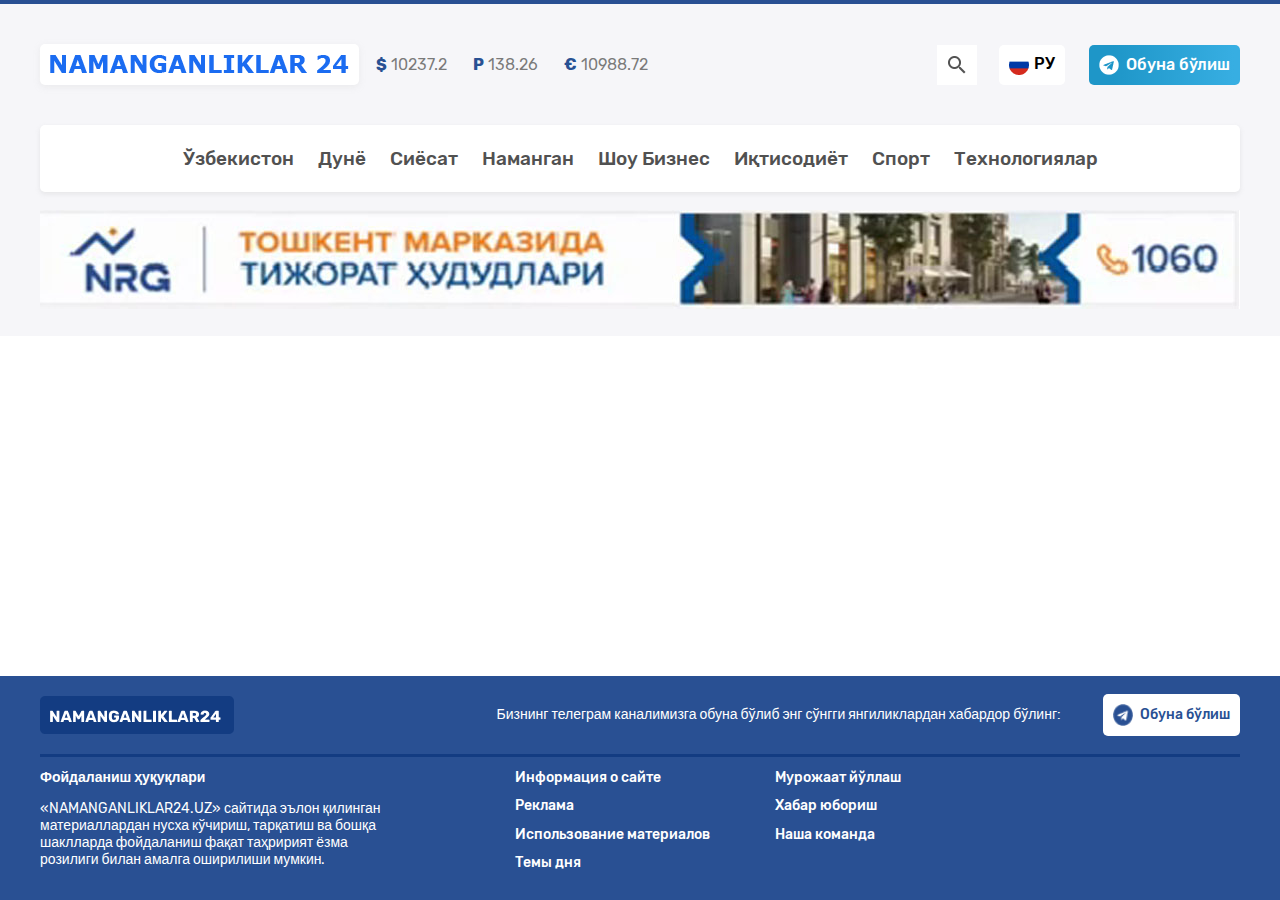
==== index.html @ 657ca2f0 "Make site-footer sticke to bottom" ====
<!DOCTYPE html>
<html class="page" lang="ru">
<head>
	<meta charset='utf-8'>
	<title>Namanganliklar24 yangiliklar sayti</title>
	<meta name='viewport' content='width=device-width, initial-scale=1'>
	<link rel="stylesheet" href="css/normalize.css">
	<link rel='stylesheet' href='css/style.css'>
</head>
<body class="page__body">
	
	<header class="site-header">
		<div class="container">
			<div class="site-header__top">
				<a class="site-header__logo logo" href="index.html">
					<img class="logo__img" src="img/logo.png" alt="Namanganliklar24 logo" width="303" height="33">
				</a>
			
				<ul class="site-header__exchange-rates exchange-rates">
					<li class="exchange-rates__item">
						<b class="exchange-rates__icon">&dollar;</b>
						<span class="exchange-rates__value">10237.2</span>
					</li>
			
					<li class="exchange-rates__item">
						<b class="exchange-rates__icon">P</b>
						<span class="exchange-rates__value">138.26</span>
					</li>
			
					<li class="exchange-rates__item">
						<b class="exchange-rates__icon">&euro;</b>
						<span class="exchange-rates__value">10988.72</span>
					</li>
			
				</ul>
			
				<div class="site-header__actions">
					<button class="site-header__search-button search-button" type="button">
						<span class="search-button_wrapper">
							<img class="search-button__img" src="img/search.png" alt="" width="24" height="24">
						</span>	
					</button>
			
					<button class="site-header__language-toggler language-toggler" type="button">
						<span class="language-toggler__wrapper">
							<img class="language-toggler__img" src="img/ru.png" alt="" width="20" height="20">
							<span class="language-toggler__text">РУ</span>
						</span>
					</button>
			
					<a class="site-header__telegram-sub telegram-sub telegram-sub--dark" href="#" target="__blank">
						<img class="telegram-sub__img" src="img/telegram.png" alt="Telegram logo" width="20" height="20">
						<span class="telegram-sub__text">Обуна бўлиш</span>
					</a> 
				</div><!-- site-header__actions -->

				<button class="site-header__toggler" type="button">Меню</button>
			</div><!-- site-header__top -->

			<!-- SITENAV -->
			
			<nav class="sitenav">
				<ul class="sitenav__list">
					<li class="sitenav__item">
						<a class="sitenav__link" href="#">Ўзбекистон</a>
					</li>
					<li class="sitenav__item">
						<a class="sitenav__link" href="#">Дунё</a>
					</li>
					<li class="sitenav__item">
						<a class="sitenav__link" href="#">Сиёсат</a>
					</li>
					<li class="sitenav__item">
						<a class="sitenav__link" href="#">Наманган</a>
					</li>
					<li class="sitenav__item">
						<a class="sitenav__link" href="#">Шоу Бизнес</a>
					</li>
					<li class="sitenav__item">
						<a class="sitenav__link" href="#">Иқтисодиёт</a>
					</li>
					<li class="sitenav__item">
						<a class="sitenav__link" href="#">Спорт</a>
					</li>
					<li class="sitenav__item">
						<a class="sitenav__link" href="#">Технологиялар</a>
					</li>
				</ul>
			</nav>

			<!-- Top banner -->
			<div class="top-banner">
				<a href="#" target="_blank">
					<img src="img/nrg-banner.jpg" srcset="img/nrg-banner.jpg 1x, img/nrg-banner@2x.jpg 2x" alt="NRG company banner" width="1240" head="99">
				</a>	
			</div>

		</div><!-- container -->
	</header>


	<!-- MAIN-CONTENT -->
	<main class="main-content">
		<div class="container">
			
		</div>
	</main>


	<!-- SITE-FOOTER -->
	<footer class="site-footer">
		<div class="container">
			<div class="site-footer__top">
				<a class="site-footer__logo" href="#">
					<img class="site-footer__logo-img" src="img/logo-white.png" alt="NAmanganliklar24 logo white" width="194" height="38">
				</a>
				<p class="site-footer__sub-text">Бизнинг телеграм каналимизга обуна бўлиб энг сўнгги янгиликлардан хабардор бўлинг:</p>
				<a class="telegram-sub telegram-sub--white site-footer__telegram-sub" href="#" target="__blank">
					<img class="telegram-sub__img" src="img/icon-telegram-blue.png" alt="Telegram logo" width="20" height="22">
					<span class="telegram-sub__text">Обуна бўлиш</span>
				</a> 
			</div>

			<hr class="site-footer__divider">

			<div class="site-footer__bottom">
				<section class="site-footer__about">
					<h2 class="site-footer__heading">Фойдаланиш ҳуқуқлари</h2>
					<p class="site-footer__text">«NAMANGANLIKLAR24.UZ» сайтида эълон қилинган материаллардан нусха кўчириш, тарқатиш ва бошқа шаклларда фойдаланиш фақат таҳририят ёзма розилиги билан амалга оширилиши мумкин.</p>
				</section>

				<ul class="site-footer__nav">
					<li class="site-footer__nav-item">
						<a class="site-footer__nav-link" href="#">Информация о сайте</a>
					</li>
					<li class="site-footer__nav-item">
						<a class="site-footer__nav-link" href="#">Мурожаат йўллаш</a>
					</li>
					<li class="site-footer__nav-item">
						<a class="site-footer__nav-link" href="#">Реклама</a>
					</li>
					<li class="site-footer__nav-item">
						<a class="site-footer__nav-link" href="#">Хабар юбориш</a>
					</li>
					<li class="site-footer__nav-item">
						<a class="site-footer__nav-link" href="#">Использование материалов</a>
					</li>
					<li class="site-footer__nav-item">
						<a class="site-footer__nav-link" href="#">Наша команда</a>
					</li>
					<li class="site-footer__nav-item">
						<a class="site-footer__nav-link" href="#">Темы дня</a>
					</li>
				</ul>
			</div>
		</div>
	</footer>
	
</body>
<script src='js/main.js'></script>
</html>
---- css/style.css ----
/* able of contents */
/* 1. FONT */
/* 2. GENIRAL STYLES */
/* 3. CONTAINER */
/* 4. SITE-HEADER   */
/* 5. LOGO */
/* 6. EXCHANGE-RATES */
/* 7. SEARCH-BUTTON */
/* 8. LANGUAGE-TOGGLER */
/* 9. TELEGRAM-SUB  */
/* 10. SITENAV */
/* 11. TOP-BANNER */
/* SITE-FOOTER */
/* MEDIA QUERIES */
/* KEYFRAMES */
/* FONTS */
@font-face {
  font-family: 'Rubik';
  font-style: normal;
  font-weight: 400;
  font-display: swap;
  src:  url('../webfonts/rubik-v9-latin-regular.woff2') format('woff2'), 
  url('../webfonts/rubik-v9-latin-regular.woff') format('woff'); 
}
@font-face {
  font-family: 'Rubik';
  font-style: normal;
  font-weight: 500;
  font-display: swap;
  src:  url('../webfonts/Rubik-Medium.woff2') format('woff2'), 
  url('../webfonts/Rubik-Medium.woff') format('woff'); 
}
@font-face {
  font-family: 'Rubik';
  font-style: normal;
  font-weight: 700;
  font-display: swap;
  src:  url('../webfonts/rubik-v9-latin-700.woff2') format('woff2'), 
  url('../webfonts/rubik-v9-latin-700.woff') format('woff'); 
}
@font-face {
  font-family: 'Roboto';
  font-style: normal;
  font-weight: 400;
  font-display: swap;
  src:  url("../webfonts/roboto-v20-latin-regular.woff2") format("woff2"),
  url("../webfonts/roboto-v20-latin-regular.woff") format("woff");
}
@font-face {
  font-family: "Roboto";
  font-style: italic;
  font-weight: 400;
  font-display: swap;
  src:  url("../webfonts/roboto-v20-latin-italic.woff2") format("woff2"),
  url("../webfonts/roboto-v20-latin-italic.woff") format("woff");
}
@font-face {
  font-family: "Roboto";
  font-style: normal;
  font-weight: 500;
  font-display: swap;
  src:  url("../webfonts/roboto-v20-latin-500.woff2") format("woff2"),
  url("../webfonts/roboto-v20-latin-500.woff") format("woff");
}
@font-face {
  font-family: "Roboto";
  font-style: italic;
  font-weight: 500;
  font-display: swap;
  src:  url("../webfonts/roboto-v20-latin-500italic.woff2") format("woff2"),
  url("../webfonts/roboto-v20-latin-500italic.woff") format("woff");
}
/* GENIRAL STYLES */
html {
  box-sizing: border-box;
  height: 100%;   
}
*,
*::before,
*::after  {
  box-sizing: inherit;
}
body{
  display: flex;
  flex-direction: column;
  height: 100%;     
  font-family: "Rubik", "Arial", sans-serif;
  font-size: 15px;
  line-height: 18px;
  color: #434343;
}
*:focus {
  outline: 0;
  box-shadow: 0 0 0 4px rgba(41, 80, 147, 0.4);
}
img{
  max-width: 100%;
  height: auto;
}
/* CONTAINER */
.container{
  max-width: 1240px;
  padding: 0 20px;
  margin: 0px auto;
}
/* SITE-HEADER */
.site-header{
  padding-top: 40px;
  padding-bottom: 23px;
  border-top: 4px solid #295093;
  background-color: #f6f6f9;
}
.site-header__top{
  display: flex;
  flex-wrap: wrap;
  align-items: center;
  margin-bottom: 40px;
  font-size: 16px;
  line-height: 19px;
}
.site-header__logo{
  margin-right: 17px;
}
.site-header__exchange-rates{
  margin-left: 17px;
}
.site-header__actions{
  display: flex;
  flex-wrap: wrap;
  margin-left: auto;
}
.site-header__search-button{
  margin-right: 22px;
}
.site-header__language-toggler{
  margin-right: 24px;
}
.site-header__toggler{
  display: none;
}
/* LOGO */
.logo{
  display: flex;
  border-radius: 5px;
  padding: 4px 8px;
  background-color: #fff;
  box-shadow: 0px 2px 6px rgba(202, 202, 202, 0.25);
  transition: transform 0.3s ease;
}
.logo:hover {
  transform: scale(1.025);
}
.logo:focus{
  box-shadow: 0 0 0 4px rgba(41, 80, 147, 0.4);
}
/* EXCHANGE-RATES */
.exchange-rates{
  display: flex;
  flex-wrap: wrap;
  align-items: center;
  padding: 0;
  margin: 0;
  list-style-type: none;
  color: #7a7a7a;
}
.exchange-rates__item:not(:last-child){
  margin-right: 26px;
}
.exchange-rates__icon{
  color: #285193;
}
/* SEARCH-BUTTON */
.search-button{
  padding: 0;
  border: none;
  background-color: #fff; 
  cursor: pointer;
  transition: box-shadow 0.3s ease;
}
.search-button_wrapper{
  padding: 8px;      
  display: flex;
  justify-content: center;
  align-items: center;

}
/* LANGUAGE-TOGGLER */
.language-toggler{
  padding: 10px;
  border: none;
  border-radius: 5px;
  background-color: #fff;
  cursor: pointer;
  transition: box-shadow 0.3s ease;
}
.language-toggler__wrapper{
  display: flex;
  align-items: center;
  font-weight: 500;
}
.language-toggler__img{
  width: 20px;
  height: 20px;
  margin-right: 5px;
  background-origin: 50%;
}
.search-button:hover,
.language-toggler:hover{
  box-shadow: 0 5px 8px rgba(0, 0, 0, 0.1);
}
/* TELEGRAM-SUB */
.telegram-sub{
  display: flex;
  align-items: center;
  padding: 10px;
  border-radius: 5px;
  text-decoration: none;
  transition: box-shadow 0.3s ease;
}
.telegram-sub--dark{
  color: #fff;
  background-color: #1e96c8;
  background-image: linear-gradient(90deg, #1e96c8 15.07%, #37aee2 96%);
}
.telegram-sub:hover{
  box-shadow: 0 5px 8px rgba(0, 0, 0, 0.1);
}
.telegram-sub--dark:hover{
  background-color: #1e96c8;
  background-image: linear-gradient(90deg, #37aee2 15.07%, #1e96c8 96%);
}
.telegram-sub--white{
  background-color: #fff;
  color: #295093;
}
.telegram-sub__img{
  margin-right: 7px;
}
.telegram-sub__text{
  font-weight: 500;
}
/* SITENAV */
.sitenav{
  margin-bottom: 18px;
  background-color: #fff;
  border-radius: 5px;
  font-size: 19px;
  line-height: 23px;
  font-weight: 500;
  box-shadow: 0 2px 5px rgba(159, 159, 159, 0.19);
}
.sitenav__list{
  display: flex;
  flex-wrap: wrap;
  justify-content: center;
  align-items: center;
  padding: 17px 12px;
  margin: 0;
  list-style-type: none;
}
.sitenav__item{
  margin: 5px 12px;
}
.sitenav__link{
  display: block;
  color: #515151;
  text-decoration: none;
  transition: color 0.3s ease;
}
.sitenav__link:hover{
  color: #295091;
}
/* TOP-BANNER */
.top-banner{
  display: flex;
}
/* MAIN-CONTENT */
.main-content{
  flex-grow: 1;
  padding-top: 22px;
  padding-bottom: 38px;
}
/* SITE-FOOTER */
.site-footer{
  padding: 18px 0;
  font-size: 14px;
  line-height: 17px;
  background-color: #295093;
  color: #fff;
}
.site-footer *:focus{
  box-shadow: 0 0 0 4px rgba(255, 255, 255, 0.4);
}
.site-footer__top{
  display: flex;
  align-items: center;
}
.site-footer__logo {
  flex-shrink: 0;
  display: flex;
  margin-right: auto;
  border-right: 5px;
}
.site-footer__sub-text{
  margin: 0;
  margin-right: 17px;
  padding-left: 25px;
  padding-right: 25px;
}
.site-footer__telegram-sub{
  flex-shrink: 0;
}
.site-footer__divider{
  height: 3px;
  border: none;
  margin-top: 18px;
  margin-bottom: 12px;
  background-color: #133c82;
}
.site-footer__bottom{
  display: flex;
  flex-wrap: wrap;
}
.site-footer__about{
  max-width: 365px;
  margin-right: 110px;
}
.site-footer__heading{
  margin-top: 0;
  font-size: 14px;
  line-height: 17px;
}
.site-footer__nav{
  display: flex;
  flex-wrap: wrap;
  max-width: 520px;
  padding: 0;
  margin: 0;
  list-style-type: none;
}
.site-footer__nav-item{
  width: 50%;
  margin-bottom: 10px;
  padding-right: 15px;
}
.site-footer__nav-link{
  display: inline-block;
  font-weight: 500;
  color: #fff;
  text-decoration: none;
}
.site-footer__nav-link:hover{
  text-decoration: underline;
}
/* MEDIA QUERIES */
@media (max-width: 1060px){
  .site-footer__about,
  .site-footer__nav{
    max-width: 100%;
    width: 50%;
    margin-right: 0;
    padding-right: 30px;
  }
}
@media (max-width: 1000px){
  .site-header{
    padding-top: 20px;
  }
  .site-header__top{
    align-items: stretch;
  }
  .site-header__logo{
    margin-right: 0;
  }
  .exchange-rates{
    order: -1;
    width: 100%;
    justify-content: center;
    margin-bottom: 15px;
  }
}
@media (max-width: 850px){
  .site-header__top{
    margin-bottom: 20px;
  }
  .exchange-rates{
    font-size: 14px;
    line-height: 17px;
  }
  .sitenav{
    font-size: 16px;
    line-height: 20px;
  }
  .sitenav__item{
    margin-top: 3px;
    margin-bottom: 3px;
  }
  .site-footer__about,
  .site-footer__nav{
    width: 100%;
  }
  .site-footer__about{
    order: 1;
  }
  .site-footer__nav{
    margin-bottom: 20px;
  }
}
@media (max-width: 750px){
  .page__body{
    margin-top: 82px;
  }
  .site-header{
    position: fixed;
    top: 0;
    left: 0;
    z-index: 10;
    width: 100%; 
    padding: 20px 0;
  }
  .site-header__top{
    margin-bottom: 0;
  }
  .site-header__toggler{
    position: relative;
    z-index: 20;
    display: block;
    padding: 10px;
    border: 0;
    border-radius: 5px;
    font-weight: 500;
    background-color: #fff;
    cursor: pointer;
    box-shadow: 0px 2px 6px rgba(202, 202, 202, 0.25);
    transition: box-shadow 0.3s ease; 
  }
  .site-header__toggler{
    box-shadow: 0 0 0 4px rgba(41, 80, 147, 0.4);
  }
  .exchange-rates,
  .search-button,
  .language-toggler,
  .site-header__telegram-sub{
    display: none;
  }
  .sitenav{
    position: fixed;
    top: 0;
    right: 0;
    bottom: 0;
    z-index: 15;
    width: 65%;
    margin-bottom: 0;
    transform: translateX(0);
    border-radius: 0;
    box-shadow: -10px 0 15px rgba(0, 0, 0, 0.1);
    transition: transform 0.3s ease;
    transform: translateX(120%);
    animation: sitenav-slide-out 0.3s linear 1 forwards;
    display: none;
  }
  .sitenav--open{
    display: block;
    animation: sitenav-slide-in 0.3s linear 1 forwards;
  }
  .sitenav__list{
    flex-direction: column;
    align-items: flex-end;
    padding: 20px;
    padding-top: 82px;
  }
  .sitenav__item{
    width: 100%;
    margin: 0 5px;
  }
  .sitenav__item:not(:last-child){
    border-bottom: 1px solid #515151;
  }
  .sitenav__link{
    padding: 10px 20px;
    text-align: right;
    transition: color 0.3s ease,
      background-color 0.3s ease;
  }
  .sitenav__link:active{
    background-color: #295091;
    color: #fff;
  }
  .top-banner{
    display: none;
  }
  .site-footer__top{
    flex-wrap: wrap;
    align-items: stretch;
  }
  .site-footer__sub-text{
    order: 1;
    width: 100%;
    padding: 0;
    margin-top: 10px;
    margin-right: 0;
    text-align: right;
  }
}
@media (max-width: 500px){
  .logo__img{
    width: 220px;
  }
  .sitenav{
    width: 80%;
  }
  .site-footer__top{
    flex-direction: column;
    align-items: center;
  }
  .site-footer__logo{
    align-self: flex-start;
    margin-right: 0;
  }
  .site-footer__sub-text{
    order: 0;
    margin-bottom: 15px;
  }
  .site-footer__telegram-sub{
    align-self: flex-end;
  }
  .site-footer__nav-item{
    width: 100%;
    
  }
}
/* KEYFRAMES */
@keyframes sitenav-slide-out{
  from{
    transform: translateX(0);
  }
  to{
    transform: translateX(120%);
  }
}
@keyframes sitenav-slide-in{
  from{
    transform: translateX(120%);
  }
  to{
    transform: translateX(0);
  }
}
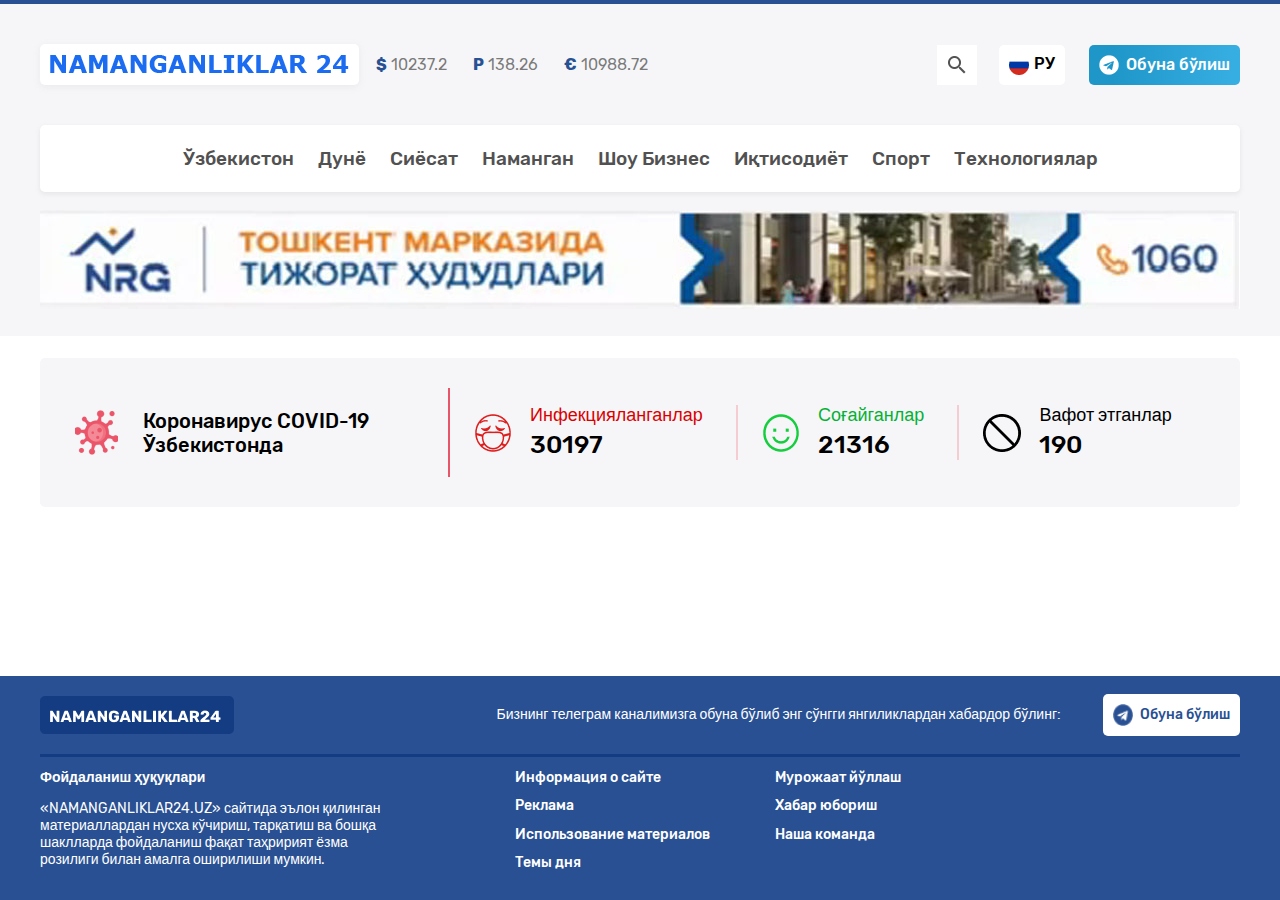
==== commit 75934456: "Create .covid-info block" ====
--- a/index.html
+++ b/index.html
@@ -15,48 +15,48 @@
 				<a class="site-header__logo logo" href="index.html">
 					<img class="logo__img" src="img/logo.png" alt="Namanganliklar24 logo" width="303" height="33">
 				</a>
-			
+				
 				<ul class="site-header__exchange-rates exchange-rates">
 					<li class="exchange-rates__item">
 						<b class="exchange-rates__icon">&dollar;</b>
 						<span class="exchange-rates__value">10237.2</span>
 					</li>
-			
+					
 					<li class="exchange-rates__item">
 						<b class="exchange-rates__icon">P</b>
 						<span class="exchange-rates__value">138.26</span>
 					</li>
-			
+					
 					<li class="exchange-rates__item">
 						<b class="exchange-rates__icon">&euro;</b>
 						<span class="exchange-rates__value">10988.72</span>
 					</li>
-			
+					
 				</ul>
-			
+				
 				<div class="site-header__actions">
 					<button class="site-header__search-button search-button" type="button">
 						<span class="search-button_wrapper">
 							<img class="search-button__img" src="img/search.png" alt="" width="24" height="24">
 						</span>	
 					</button>
-			
+					
 					<button class="site-header__language-toggler language-toggler" type="button">
 						<span class="language-toggler__wrapper">
 							<img class="language-toggler__img" src="img/ru.png" alt="" width="20" height="20">
 							<span class="language-toggler__text">РУ</span>
 						</span>
 					</button>
-			
+					
 					<a class="site-header__telegram-sub telegram-sub telegram-sub--dark" href="#" target="__blank">
 						<img class="telegram-sub__img" src="img/telegram.png" alt="Telegram logo" width="20" height="20">
 						<span class="telegram-sub__text">Обуна бўлиш</span>
 					</a> 
 				</div><!-- site-header__actions -->
-
+				
 				<button class="site-header__toggler" type="button">Меню</button>
 			</div><!-- site-header__top -->
-
+			
 			<!-- SITENAV -->
 			
 			<nav class="sitenav">
@@ -87,26 +87,51 @@
 					</li>
 				</ul>
 			</nav>
-
+			
 			<!-- Top banner -->
 			<div class="top-banner">
 				<a href="#" target="_blank">
 					<img src="img/nrg-banner.jpg" srcset="img/nrg-banner.jpg 1x, img/nrg-banner@2x.jpg 2x" alt="NRG company banner" width="1240" head="99">
 				</a>	
 			</div>
-
+			
 		</div><!-- container -->
 	</header>
-
-
+	
+	
 	<!-- MAIN-CONTENT -->
 	<main class="main-content">
 		<div class="container">
 			
+			<!-- COVID-INFO -->
+			<section class="covid-info">
+				<h2 class="covid-info__heading">Коронавирус COVID-19 Ўзбекистонда</h2>
+				<ul class="covid-info__stats-list">
+					<li class="covid-info__stat covid-info__stat--infected">
+						<div>
+							<h3 class="covid-info__stat-title covid-info__stat-title--red">Инфекцияланганлар</h3>
+							<b class="covid-info__stat-value">30197</b>
+						</div>
+					</li>
+					<li class="covid-info__stat covid-info__stat--recovered">
+						<div>
+							<h3 class="covid-info__stat-title covid-info__stat-title--green">Соғайганлар</h3>
+							<b class="covid-info__stat-value">21316</b>
+						</div>
+					</li>
+					<li class="covid-info__stat covid-info__stat--dead">
+						<div>
+							<h3 class="covid-info__stat-title covid-info__stat-title">Вафот этганлар</h3>
+							<b class="covid-info__stat-value">190</b>
+						</div>
+					</li>
+				</ul>
+			</section>
+			
 		</div>
 	</main>
-
-
+	
+	
 	<!-- SITE-FOOTER -->
 	<footer class="site-footer">
 		<div class="container">
@@ -120,15 +145,15 @@
 					<span class="telegram-sub__text">Обуна бўлиш</span>
 				</a> 
 			</div>
-
+			
 			<hr class="site-footer__divider">
-
+			
 			<div class="site-footer__bottom">
 				<section class="site-footer__about">
 					<h2 class="site-footer__heading">Фойдаланиш ҳуқуқлари</h2>
 					<p class="site-footer__text">«NAMANGANLIKLAR24.UZ» сайтида эълон қилинган материаллардан нусха кўчириш, тарқатиш ва бошқа шаклларда фойдаланиш фақат таҳририят ёзма розилиги билан амалга оширилиши мумкин.</p>
 				</section>
-
+				
 				<ul class="site-footer__nav">
 					<li class="site-footer__nav-item">
 						<a class="site-footer__nav-link" href="#">Информация о сайте</a>
--- a/css/style.css
+++ b/css/style.css
@@ -280,6 +280,88 @@
   padding-top: 22px;
   padding-bottom: 38px;
 }
+/* COVID-INFO */
+.covid-info{
+  display: flex;
+  align-items: center;
+  padding: 30px 35px;
+  border-radius: 5px;
+  color: #000;
+  background-color: #f6f6f9;
+}
+.covid-info:before{
+  content: "";
+  width: 43px;
+  height: 45px;
+  margin-right: 25px;
+  background: url(../img/icon-covid.png) no-repeat center center / contain;
+}
+.covid-info__heading{
+  max-width: 235px;
+  margin-top: 0;
+  margin-bottom: 0;
+  margin-right: 70px;
+  font-weight: 500;
+  font-size: 20px;
+  line-height: 24px;
+}
+.covid-info__stats-list{
+  flex-grow: 1;
+  display: flex;
+  flex-wrap: wrap;
+  align-items: center;
+  padding: 0;
+  margin: 0;
+  list-style-type: none;
+}
+.covid-info__stat{
+  flex-grow: 1;
+  display: flex;
+  flex-wrap: wrap;
+  align-items: center;
+  padding-left: 24px;
+  padding-right: 24px;
+  border-left: 2px solid #f4ccd1;
+}
+.covid-info__stat--infected{
+  padding-top: 17px;
+  padding-bottom: 17px;
+  border-left-color: #E85569;
+}
+.covid-info__stat::before{
+  content: "";
+  width: 38px;
+  height: 40px;
+  margin-right: 18px;
+  background: no-repeat center center / contain;
+}
+.covid-info__stat--infected::before{
+  background-image: url(../img/icon-emoji-mask.png);
+}
+.covid-info__stat--recovered::before{
+  background-image: url(../img/icon-smile.png);
+}
+.covid-info__stat--dead::before{
+  background-image: url(../img/icon-no.png);
+}
+.covid-info__stat-title{
+  margin: 0;
+  margin-bottom: 5px;
+  font-size: 18px;
+  line-height: 20px;
+  font-weight: 400;
+}
+.covid-info__stat-value{
+  font-size: 25px;
+  line-height: 30px;
+  font-weight: 500;
+}
+.covid-info__stat-title--red{
+  color: #db0000;
+}
+.covid-info__stat-title--green{
+  color: #05b135;
+}
 /* SITE-FOOTER */
 .site-footer{
   padding: 18px 0;
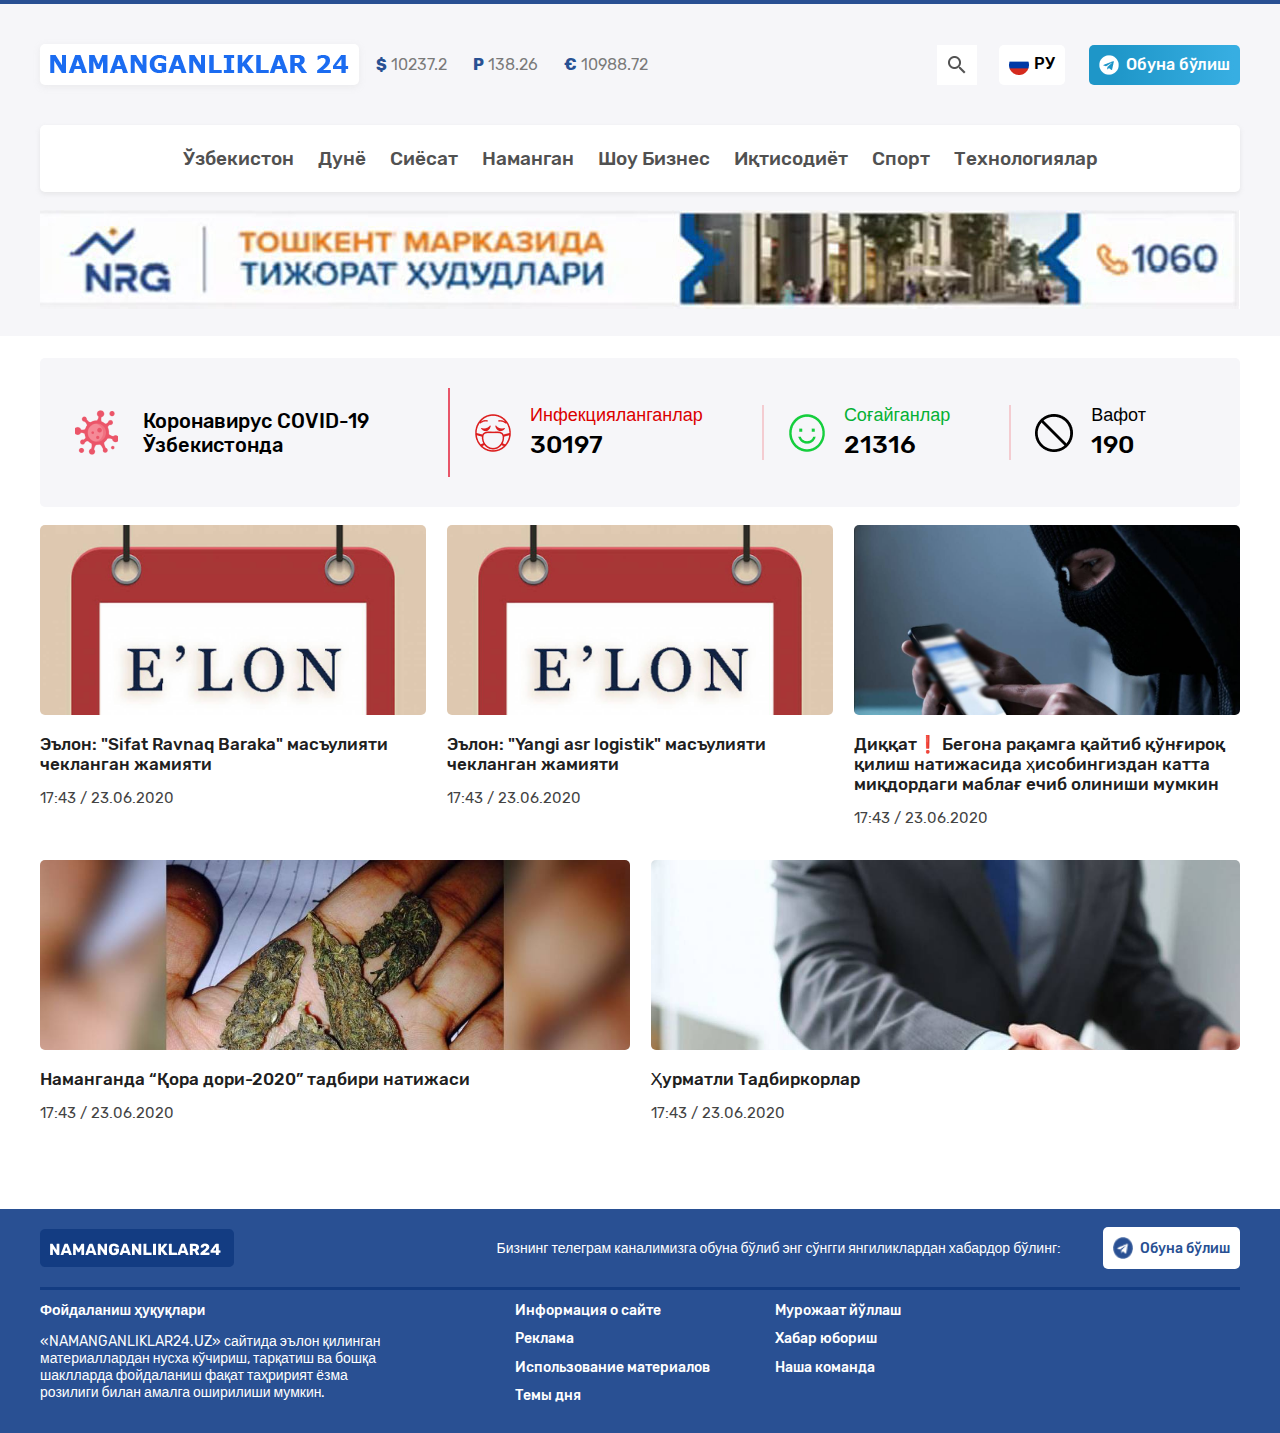
==== commit 0b7b93a3: "Create news-grid section" ====
--- a/index.html
+++ b/index.html
@@ -121,9 +121,51 @@
 					</li>
 					<li class="covid-info__stat covid-info__stat--dead">
 						<div>
-							<h3 class="covid-info__stat-title covid-info__stat-title">Вафот этганлар</h3>
+							<h3 class="covid-info__stat-title covid-info__stat-title">Вафот</h3>
 							<b class="covid-info__stat-value">190</b>
 						</div>
+					</li>
+				</ul>
+			</section>
+
+			<!-- NEWS GRID -->
+			<section class="news-grid">
+				<h2 class="visually-hidden">Muxim xabarlar</h2>
+				<ul class="news-grid__list">
+					<li class="news-grid__item">
+						<img class="news-grid__img" width="386" height="190" src="img/grid/elon-img.jpg" srcset="img/grid/elon-img.jpg 1x, img/grid/elon-img@2x.jpg 2x," alt="elon">
+						<h3 class="news-grid__heading">
+							<a class="news-grid__link" href="#">Эълон: "Sifat Ravnaq Baraka" масъулияти чекланган жамияти</a>
+						</h3>
+						<p class="news-grid__date">17:43 / 23.06.2020 </p>
+					</li>
+					<li class="news-grid__item">
+						<img class="news-grid__img" width="386" height="190" src="img/grid/elon-img2.jpg" srcset="img/grid/elon-img2.jpg 1x, img/grid/elon-img2@2x.jpg 2x," alt="elon">
+						<h3 class="news-grid__heading">
+							<a class="news-grid__link" href="#">Эълон: "Yangi asr logistik" масъулияти чекланган жамияти</a>
+						</h3>
+						<p class="news-grid__date">17:43 / 23.06.2020 </p>
+					</li>
+					<li class="news-grid__item">
+						<img class="news-grid__img" width="386" height="190" src="img/grid/telifon-xafsizligi.jpg" srcset="img/grid/telifon-xafsizligi.jpg 1x, img/grid/telifon-xafsizligi@2x.jpg 2x," alt="elon">
+						<h3 class="news-grid__heading">
+							<a class="news-grid__link" href="#">Диққат❗️ Бегона рақамга қайтиб қўнғироқ қилиш натижасида ҳисобингиздан катта миқдордаги маблағ ечиб олиниши мумкин</a>
+						</h3>
+						<p class="news-grid__date">17:43 / 23.06.2020 </p>
+					</li>
+					<li class="news-grid__item">
+						<img class="news-grid__img" width="386" height="190" src="img/grid/namangan-qora-dori.jpg" srcset="img/grid/namangan-qora-dori.jpg 1x, img/grid/namangan-qora-dori@2x.jpg 2x," alt="elon">
+						<h3 class="news-grid__heading">
+							<a class="news-grid__link" href="#">Наманганда “Қора дори-2020” тадбири натижаси</a>
+						</h3>
+						<p class="news-grid__date">17:43 / 23.06.2020 </p>
+					</li>
+					<li class="news-grid__item">
+						<img class="news-grid__img" width="386" height="190" src="img/grid/tadbirkor-uz.jpg" srcset="img/grid/tadbirkor-uz.jpg 1x, img/grid/tadbirkor-uz@2x.jpg 2x," alt="elon">
+						<h3 class="news-grid__heading">
+							<a class="news-grid__link" href="#">Ҳурматли Тадбиркорлар</a>
+						</h3>
+						<p class="news-grid__date">17:43 / 23.06.2020 </p>
 					</li>
 				</ul>
 			</section>
--- a/css/style.css
+++ b/css/style.css
@@ -97,6 +97,16 @@
   max-width: 100%;
   height: auto;
 }
+.visually-hidden{
+  position: absolute;
+  width: 1px;
+  height: 1px;
+  margin: -1px;
+  bottom: 0;
+  padding: 0;
+  clip: rect( 0 0 0 0);
+  overflow: hidden;
+}
 /* CONTAINER */
 .container{
   max-width: 1240px;
@@ -285,6 +295,7 @@
   display: flex;
   align-items: center;
   padding: 30px 35px;
+  margin-bottom: 18px;
   border-radius: 5px;
   color: #000;
   background-color: #f6f6f9;
@@ -297,7 +308,7 @@
   background: url(../img/icon-covid.png) no-repeat center center / contain;
 }
 .covid-info__heading{
-  max-width: 235px;
+  width: 235px;
   margin-top: 0;
   margin-bottom: 0;
   margin-right: 70px;
@@ -361,6 +372,56 @@
 }
 .covid-info__stat-title--green{
   color: #05b135;
+}
+/* NEWS-GRID */
+.news-grid {
+  margin-bottom: 16px;
+}
+.news-grid__list{
+  display: flex;
+  flex-wrap: wrap;
+  padding: 0;
+  margin: 0;
+  margin-left: -21px;
+  list-style-type: none;
+}
+.news-grid__item {
+  position: relative;
+  flex-grow: 1;
+  width: 386px;
+  margin-bottom: 18px;
+  margin-left: 21px;
+}
+.news-grid__item:hover .news-grid__link {
+  color: #295091;
+}
+.news-grid__img {
+  width: 100%;
+  height: 190px;
+  margin-bottom: 15px;
+  border-radius: 5px;
+  object-fit: cover;
+  object-position: center top;
+}
+.news-grid__heading {
+  margin-top: 0;
+  margin-bottom: 11px;
+  font-size: 17px;
+  line-height: 20px;
+  font-weight: 500;
+}
+.news-grid__link {
+  color: #202020;
+  text-decoration: none;
+  transition: color 0.3s ease;
+}
+.news-grid__link::before {
+  position: absolute;
+  top: 0;
+  right: 0;
+  bottom: 0;
+  left: 0;
+  content: "";
 }
 /* SITE-FOOTER */
 .site-footer{
@@ -435,7 +496,35 @@
   text-decoration: underline;
 }
 /* MEDIA QUERIES */
+@media (max-width: 1160px){
+  .covid-info__heading{
+    margin-right: 40px;
+  }
+  .covid-info__stat{
+    padding-left: 15px;
+    padding-right: 15px;
+  }
+  .covid-info__stat--infected{
+    padding-top: 0;
+    padding-bottom:0 ;
+  }
+}
 @media (max-width: 1060px){
+  .covid-info{
+    flex-wrap: wrap;
+    justify-content: center;
+  }
+  .covid-info__heading{
+    width: auto;
+    margin-right: 0;
+  }
+  .covid-info__stats-list{
+    width: 100%;
+    margin-top: 20px;
+  }
+  .covid-info__stat--infected{
+    border: none;
+  }
   .site-footer__about,
   .site-footer__nav{
     max-width: 100%;
@@ -571,6 +660,21 @@
   .top-banner{
     display: none;
   }
+  .covid-info {
+    padding: 20px;
+  }
+  .covid-info__stats-list{
+    flex-direction: column;
+    align-items: stretch;
+  }
+  .covid-info__stat{
+    padding: 15px;
+    border-left: none;
+  }
+  .covid-info__stat:not(:last-child){
+    border-bottom: 2px solid #f4ccd1;
+  }
+
   .site-footer__top{
     flex-wrap: wrap;
     align-items: stretch;
@@ -584,6 +688,16 @@
     text-align: right;
   }
 }
+@media (max-width: 550px){
+  .covid-info:before{
+    margin-right: 0;
+  }
+  .covid-info__heading{
+    width: 100%;
+    margin-top: 15px;
+    text-align: center;
+  }
+}
 @media (max-width: 500px){
   .logo__img{
     width: 220px;
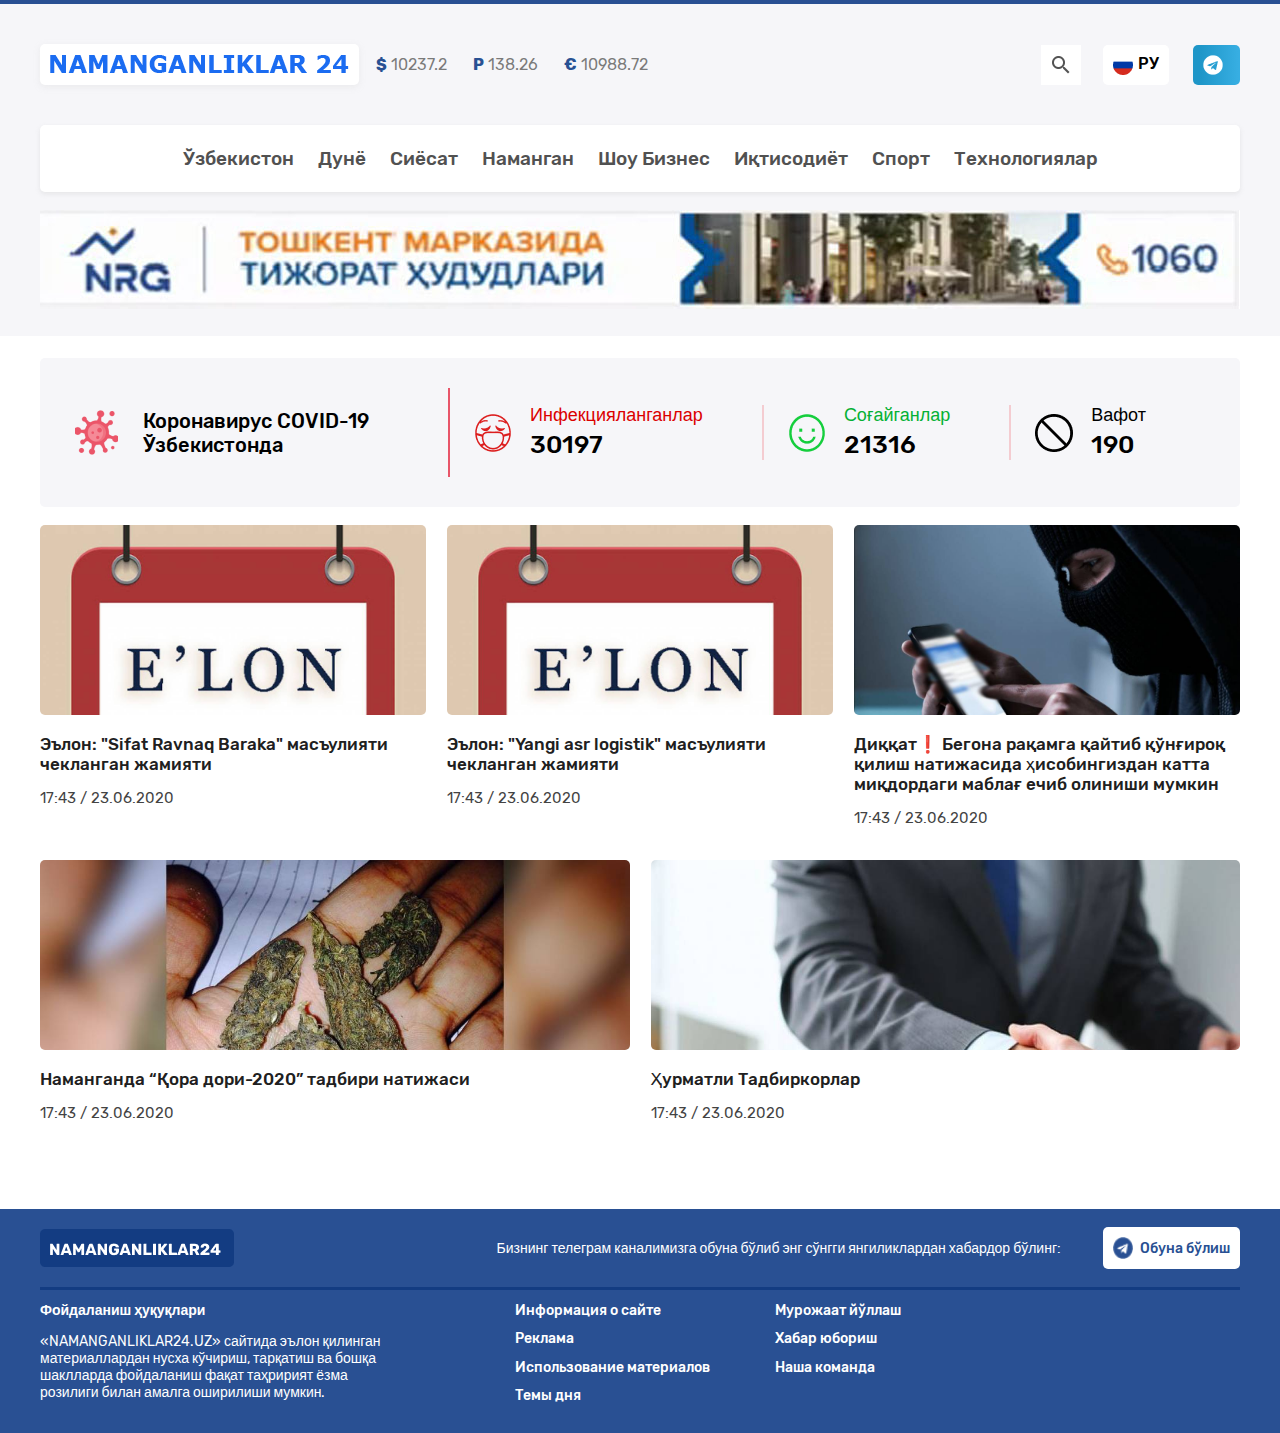
==== commit 02feecfa: "deleted css.css" ====
--- a/index.html
+++ b/index.html
@@ -50,7 +50,7 @@
 					
 					<a class="site-header__telegram-sub telegram-sub telegram-sub--dark" href="#" target="__blank">
 						<img class="telegram-sub__img" src="img/telegram.png" alt="Telegram logo" width="20" height="20">
-						<span class="telegram-sub__text">Обуна бўлиш</span>
+						<!-- <span class="telegram-sub__text">Обуна бўлиш</span> -->
 					</a> 
 				</div><!-- site-header__actions -->
 				
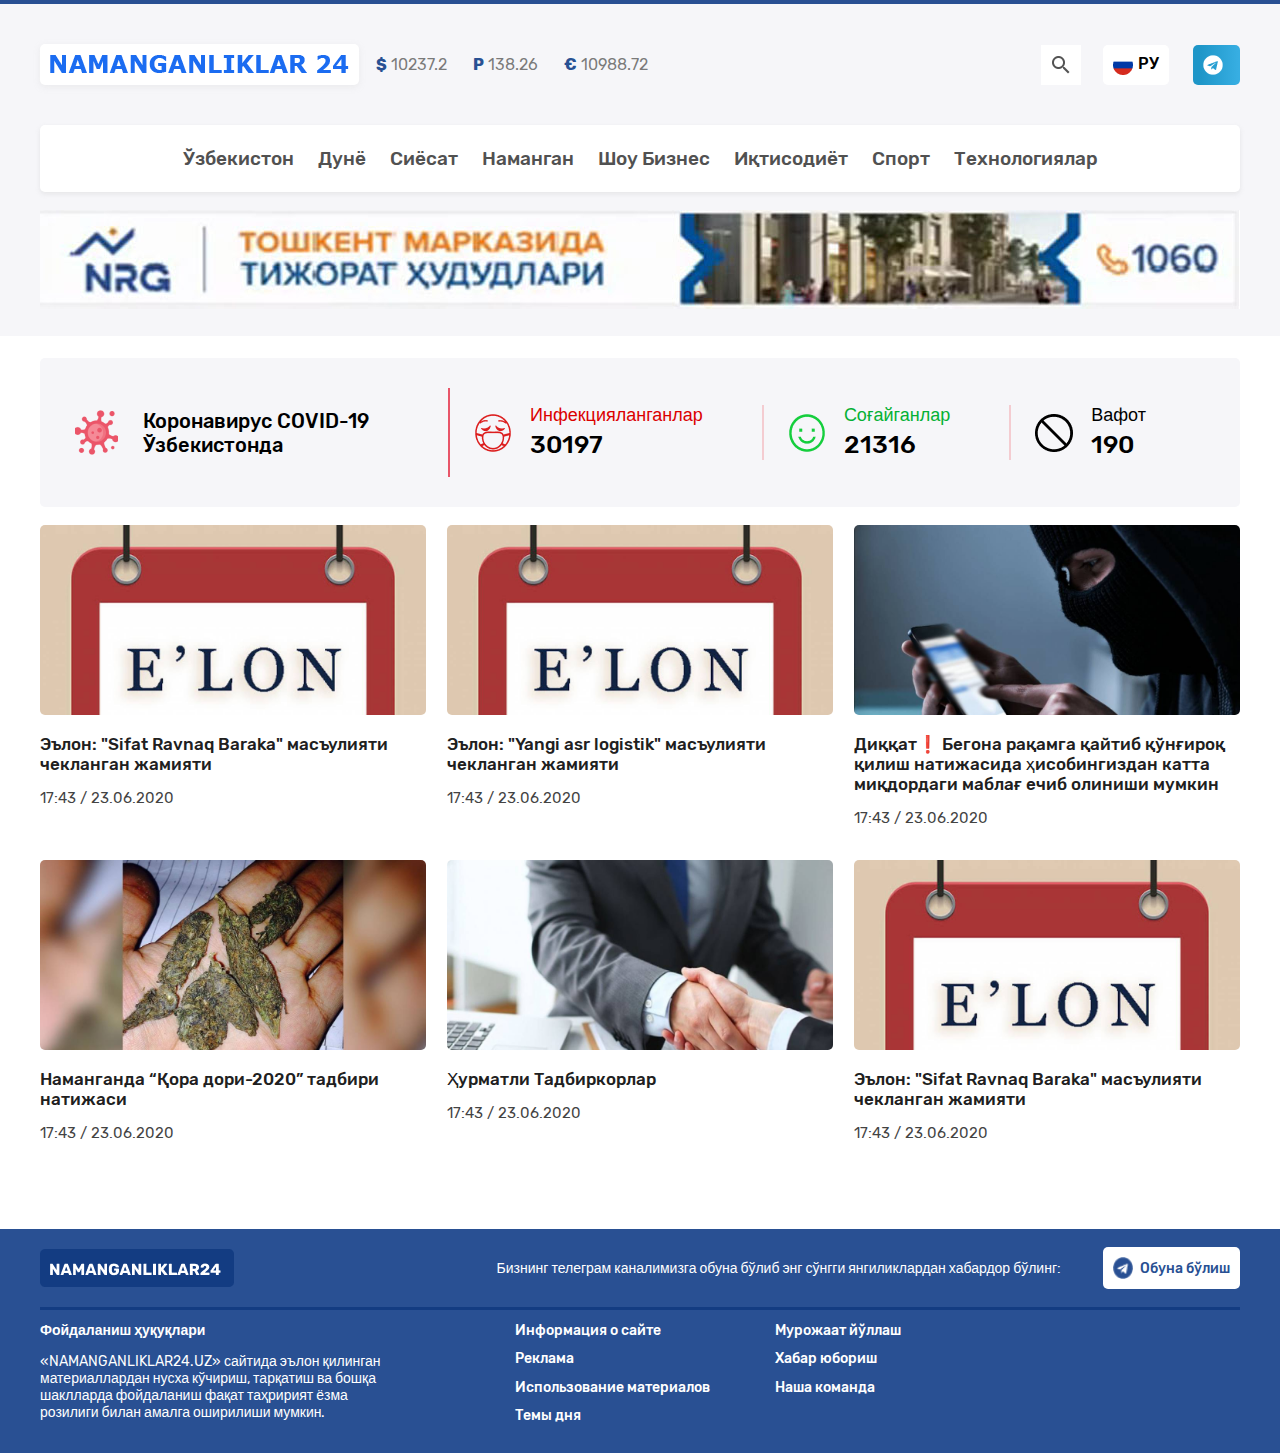
==== commit fe4ed59c: "add body display flex" ====
--- a/index.html
+++ b/index.html
@@ -164,6 +164,13 @@
 						<img class="news-grid__img" width="386" height="190" src="img/grid/tadbirkor-uz.jpg" srcset="img/grid/tadbirkor-uz.jpg 1x, img/grid/tadbirkor-uz@2x.jpg 2x," alt="elon">
 						<h3 class="news-grid__heading">
 							<a class="news-grid__link" href="#">Ҳурматли Тадбиркорлар</a>
+						</h3>
+						<p class="news-grid__date">17:43 / 23.06.2020 </p>
+					</li>
+					<li class="news-grid__item">
+						<img class="news-grid__img" width="386" height="190" src="img/grid/elon-img.jpg" srcset="img/grid/elon-img.jpg 1x, img/grid/elon-img@2x.jpg 2x," alt="elon">
+						<h3 class="news-grid__heading">
+							<a class="news-grid__link" href="#">Эълон: "Sifat Ravnaq Baraka" масъулияти чекланган жамияти</a>
 						</h3>
 						<p class="news-grid__date">17:43 / 23.06.2020 </p>
 					</li>
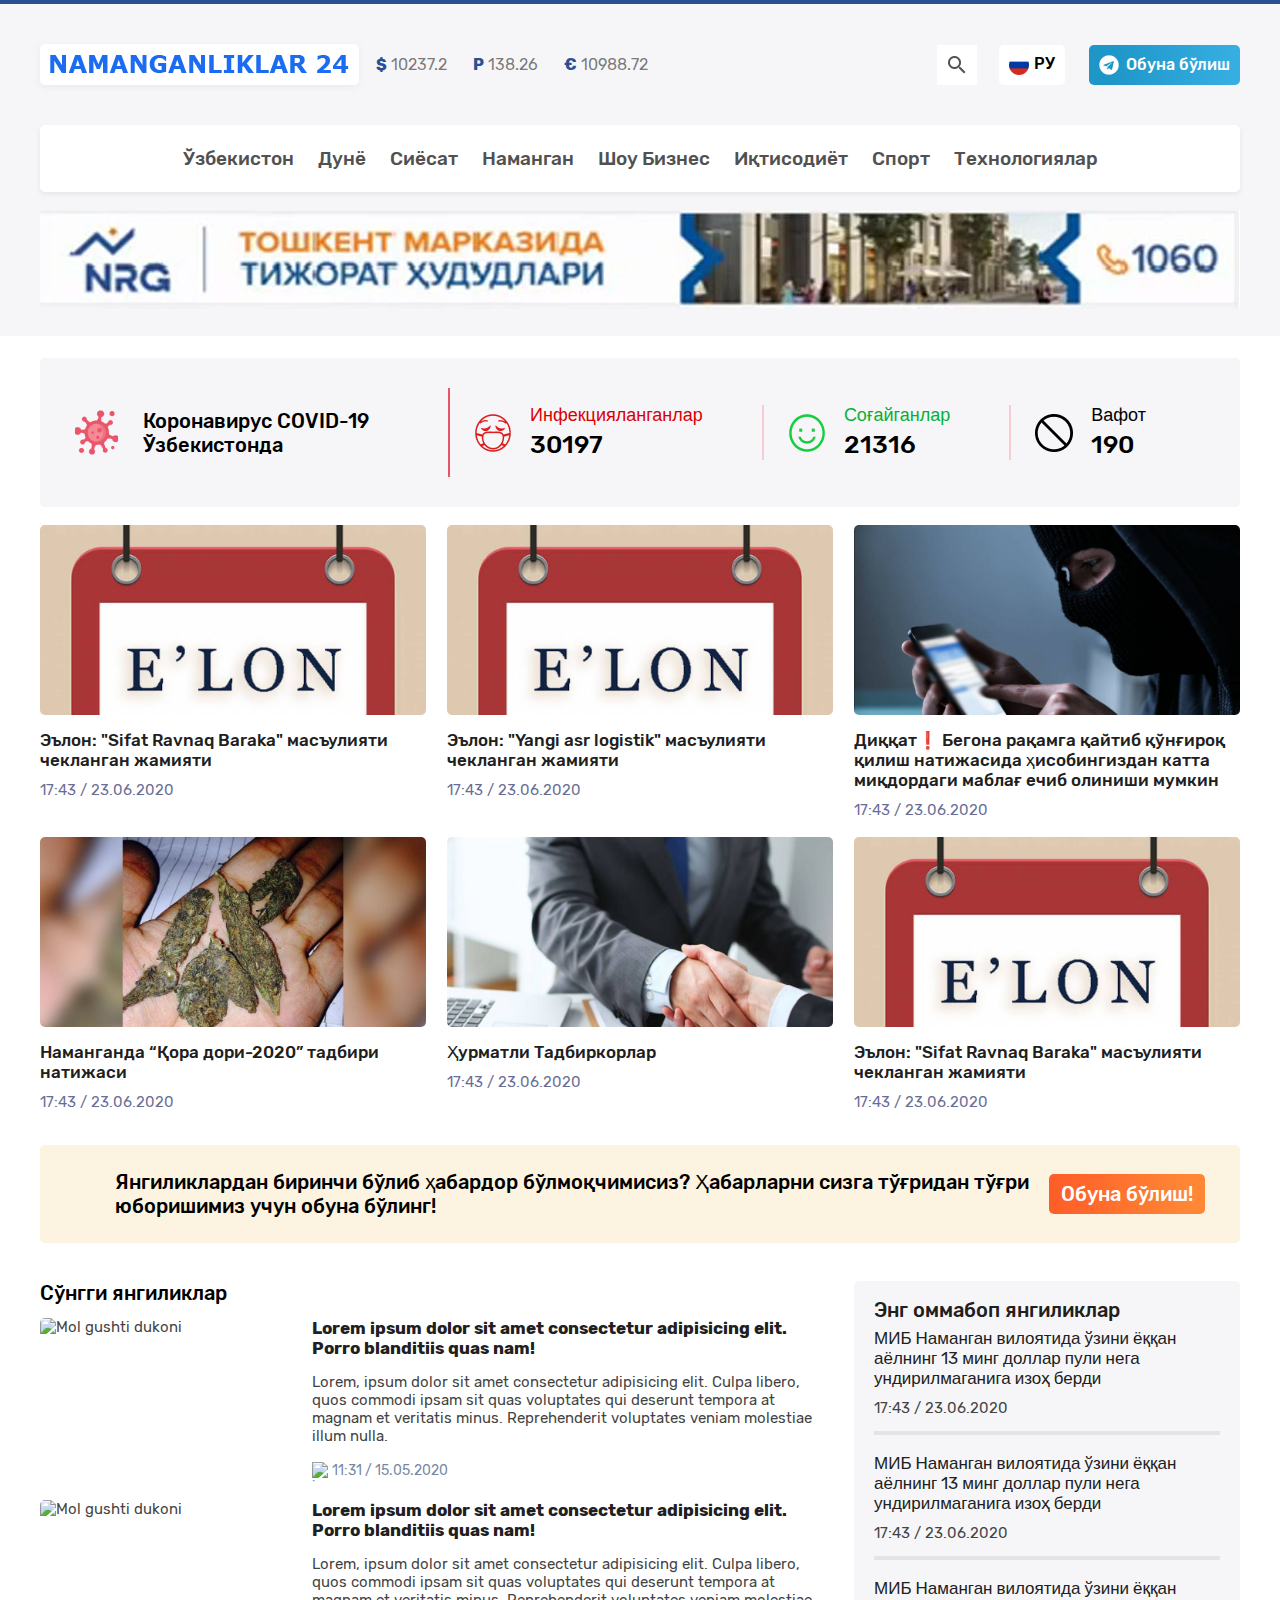
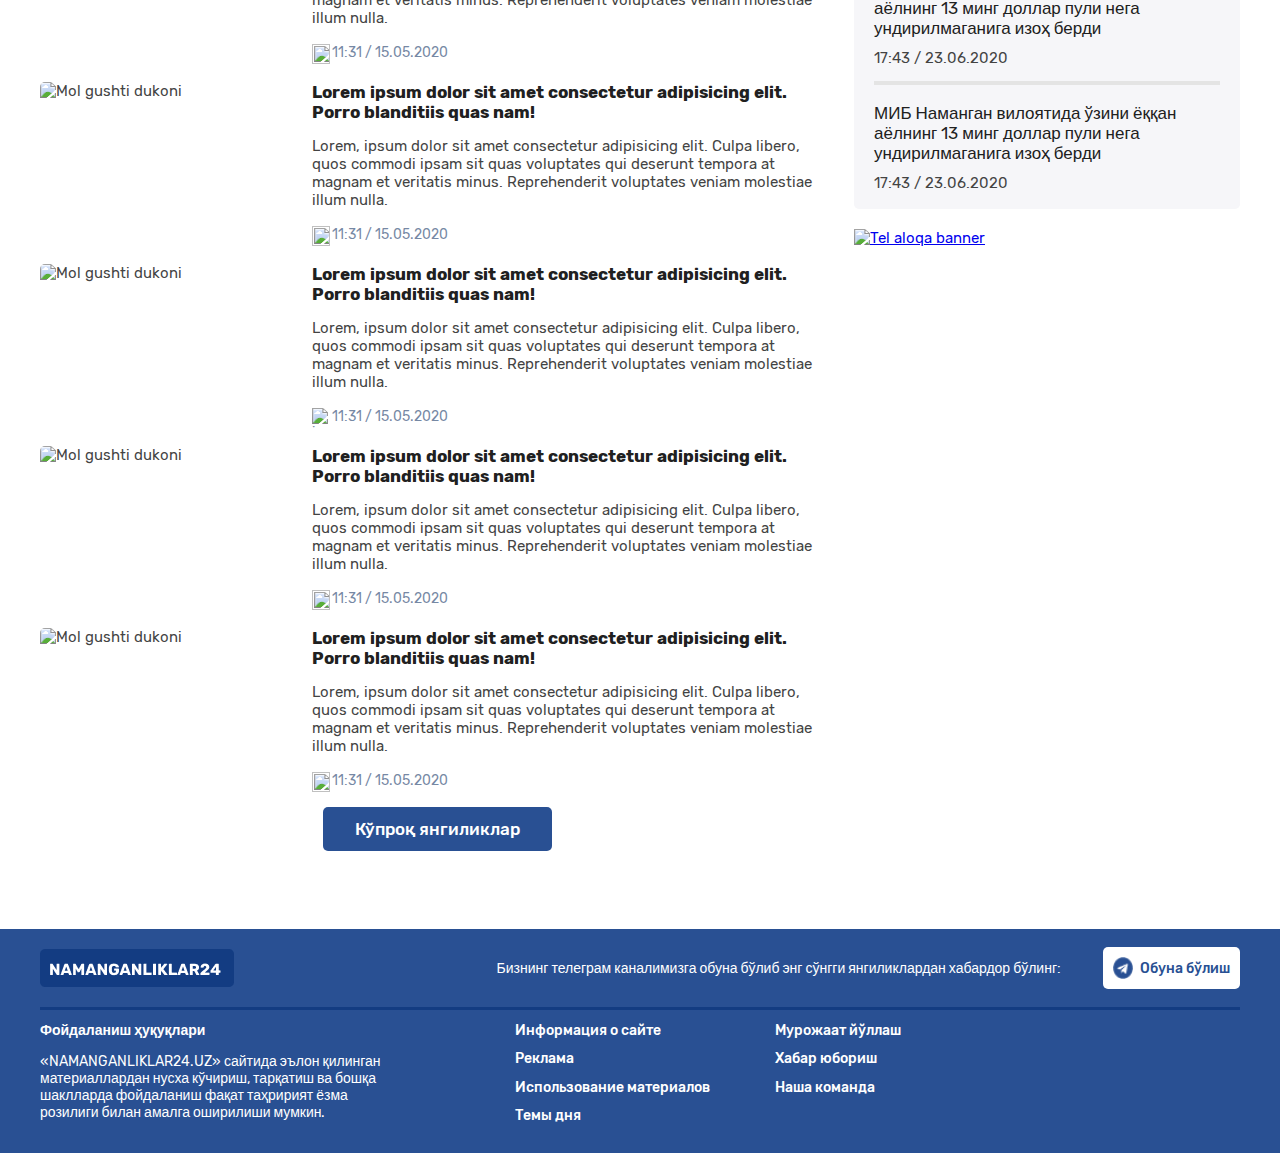
==== commit 6fc40967: "Create index page" ====
--- a/index.html
+++ b/index.html
@@ -8,57 +8,57 @@
 	<link rel='stylesheet' href='css/style.css'>
 </head>
 <body class="page__body">
-	
+
 	<header class="site-header">
 		<div class="container">
 			<div class="site-header__top">
 				<a class="site-header__logo logo" href="index.html">
 					<img class="logo__img" src="img/logo.png" alt="Namanganliklar24 logo" width="303" height="33">
 				</a>
-				
+
 				<ul class="site-header__exchange-rates exchange-rates">
 					<li class="exchange-rates__item">
 						<b class="exchange-rates__icon">&dollar;</b>
 						<span class="exchange-rates__value">10237.2</span>
 					</li>
-					
+
 					<li class="exchange-rates__item">
 						<b class="exchange-rates__icon">P</b>
 						<span class="exchange-rates__value">138.26</span>
 					</li>
-					
+
 					<li class="exchange-rates__item">
 						<b class="exchange-rates__icon">&euro;</b>
 						<span class="exchange-rates__value">10988.72</span>
 					</li>
-					
+
 				</ul>
-				
+
 				<div class="site-header__actions">
 					<button class="site-header__search-button search-button" type="button">
 						<span class="search-button_wrapper">
 							<img class="search-button__img" src="img/search.png" alt="" width="24" height="24">
-						</span>	
+						</span>
 					</button>
-					
+
 					<button class="site-header__language-toggler language-toggler" type="button">
 						<span class="language-toggler__wrapper">
 							<img class="language-toggler__img" src="img/ru.png" alt="" width="20" height="20">
 							<span class="language-toggler__text">РУ</span>
 						</span>
 					</button>
-					
+
 					<a class="site-header__telegram-sub telegram-sub telegram-sub--dark" href="#" target="__blank">
 						<img class="telegram-sub__img" src="img/telegram.png" alt="Telegram logo" width="20" height="20">
-						<!-- <span class="telegram-sub__text">Обуна бўлиш</span> -->
-					</a> 
+						<span class="telegram-sub__text">Обуна бўлиш</span>
+					</a>
 				</div><!-- site-header__actions -->
-				
+
 				<button class="site-header__toggler" type="button">Меню</button>
 			</div><!-- site-header__top -->
-			
+
 			<!-- SITENAV -->
-			
+
 			<nav class="sitenav">
 				<ul class="sitenav__list">
 					<li class="sitenav__item">
@@ -87,22 +87,22 @@
 					</li>
 				</ul>
 			</nav>
-			
+
 			<!-- Top banner -->
 			<div class="top-banner">
 				<a href="#" target="_blank">
 					<img src="img/nrg-banner.jpg" srcset="img/nrg-banner.jpg 1x, img/nrg-banner@2x.jpg 2x" alt="NRG company banner" width="1240" head="99">
-				</a>	
+				</a>
 			</div>
-			
+
 		</div><!-- container -->
 	</header>
-	
-	
+
+
 	<!-- MAIN-CONTENT -->
-	<main class="main-content">
+	<div class="main-content">
 		<div class="container">
-			
+
 			<!-- COVID-INFO -->
 			<section class="covid-info">
 				<h2 class="covid-info__heading">Коронавирус COVID-19 Ўзбекистонда</h2>
@@ -133,54 +133,236 @@
 				<h2 class="visually-hidden">Muxim xabarlar</h2>
 				<ul class="news-grid__list">
 					<li class="news-grid__item">
-						<img class="news-grid__img" width="386" height="190" src="img/grid/elon-img.jpg" srcset="img/grid/elon-img.jpg 1x, img/grid/elon-img@2x.jpg 2x," alt="elon">
+						<div class="news-grid__img-wrapper">
+							<img class="news-grid__img" width="386" height="190" src="img/grid/elon-img.jpg" srcset="img/grid/elon-img.jpg 1x, img/grid/elon-img@2x.jpg 2x," alt="elon">
+						</div>
 						<h3 class="news-grid__heading">
 							<a class="news-grid__link" href="#">Эълон: "Sifat Ravnaq Baraka" масъулияти чекланган жамияти</a>
 						</h3>
-						<p class="news-grid__date">17:43 / 23.06.2020 </p>
-					</li>
-					<li class="news-grid__item">
-						<img class="news-grid__img" width="386" height="190" src="img/grid/elon-img2.jpg" srcset="img/grid/elon-img2.jpg 1x, img/grid/elon-img2@2x.jpg 2x," alt="elon">
+						<time class="news-grid__date" datetime="2020-10-19 20:26">17:43 / 23.06.2020 </time>
+					</li>
+					<li class="news-grid__item">
+						<div class="news-grid__img-wrapper">
+							<img class="news-grid__img" width="386" height="190" src="img/grid/elon-img2.jpg" srcset="img/grid/elon-img2.jpg 1x, img/grid/elon-img2@2x.jpg 2x," alt="elon">
+						</div>
 						<h3 class="news-grid__heading">
 							<a class="news-grid__link" href="#">Эълон: "Yangi asr logistik" масъулияти чекланган жамияти</a>
 						</h3>
-						<p class="news-grid__date">17:43 / 23.06.2020 </p>
-					</li>
-					<li class="news-grid__item">
-						<img class="news-grid__img" width="386" height="190" src="img/grid/telifon-xafsizligi.jpg" srcset="img/grid/telifon-xafsizligi.jpg 1x, img/grid/telifon-xafsizligi@2x.jpg 2x," alt="elon">
+						<time class="news-grid__date" datetime="2020-10-19 20:26">17:43 / 23.06.2020 </time>
+					</li>
+					<li class="news-grid__item">
+						<div class="news-grid__img-wrapper">
+							<img class="news-grid__img" width="386" height="190" src="img/grid/telifon-xafsizligi.jpg" srcset="img/grid/telifon-xafsizligi.jpg 1x, img/grid/telifon-xafsizligi@2x.jpg 2x," alt="elon">
+						</div>
 						<h3 class="news-grid__heading">
 							<a class="news-grid__link" href="#">Диққат❗️ Бегона рақамга қайтиб қўнғироқ қилиш натижасида ҳисобингиздан катта миқдордаги маблағ ечиб олиниши мумкин</a>
 						</h3>
-						<p class="news-grid__date">17:43 / 23.06.2020 </p>
-					</li>
-					<li class="news-grid__item">
-						<img class="news-grid__img" width="386" height="190" src="img/grid/namangan-qora-dori.jpg" srcset="img/grid/namangan-qora-dori.jpg 1x, img/grid/namangan-qora-dori@2x.jpg 2x," alt="elon">
+						<time class="news-grid__date" datetime="2020-10-19 20:26">17:43 / 23.06.2020 </time>
+					</li>
+					<li class="news-grid__item">
+						<div class="news-grid__img-wrapper">
+							<img class="news-grid__img" width="386" height="190" src="img/grid/namangan-qora-dori.jpg" srcset="img/grid/namangan-qora-dori.jpg 1x, img/grid/namangan-qora-dori@2x.jpg 2x," alt="elon">
+						</div>
 						<h3 class="news-grid__heading">
 							<a class="news-grid__link" href="#">Наманганда “Қора дори-2020” тадбири натижаси</a>
 						</h3>
-						<p class="news-grid__date">17:43 / 23.06.2020 </p>
-					</li>
-					<li class="news-grid__item">
-						<img class="news-grid__img" width="386" height="190" src="img/grid/tadbirkor-uz.jpg" srcset="img/grid/tadbirkor-uz.jpg 1x, img/grid/tadbirkor-uz@2x.jpg 2x," alt="elon">
+						<time class="news-grid__date" datetime="2020-10-19 20:26">17:43 / 23.06.2020 </time>
+					</li>
+					<li class="news-grid__item">
+						<div class="news-grid__img-wrapper">
+							<img class="news-grid__img" width="386" height="190" src="img/grid/tadbirkor-uz.jpg" srcset="img/grid/tadbirkor-uz.jpg 1x, img/grid/tadbirkor-uz@2x.jpg 2x," alt="elon">
+						</div>
 						<h3 class="news-grid__heading">
 							<a class="news-grid__link" href="#">Ҳурматли Тадбиркорлар</a>
 						</h3>
-						<p class="news-grid__date">17:43 / 23.06.2020 </p>
-					</li>
-					<li class="news-grid__item">
-						<img class="news-grid__img" width="386" height="190" src="img/grid/elon-img.jpg" srcset="img/grid/elon-img.jpg 1x, img/grid/elon-img@2x.jpg 2x," alt="elon">
+						<time class="news-grid__date" datetime="2020-10-19 20:26">17:43 / 23.06.2020 </time>
+					</li>
+					<li class="news-grid__item">
+						<div class="news-grid__img-wrapper">
+							<img class="news-grid__img" width="386" height="190" src="img/grid/elon-img.jpg" srcset="img/grid/elon-img.jpg 1x, img/grid/elon-img@2x.jpg 2x," alt="elon">
+						</div>
 						<h3 class="news-grid__heading">
 							<a class="news-grid__link" href="#">Эълон: "Sifat Ravnaq Baraka" масъулияти чекланган жамияти</a>
 						</h3>
-						<p class="news-grid__date">17:43 / 23.06.2020 </p>
+						<time class="news-grid__date" datetime="2020-10-19 20:26">17:43 / 23.06.2020 </time>
 					</li>
 				</ul>
 			</section>
-			
+
+			<!-- NOTIFICATIONS -->
+			<section class="notifications">
+				<h2 class="notifications__header">Янгиликлардан биринчи бўлиб ҳабардор бўлмоқчимисиз? Ҳабарларни сизга тўғридан тўғри юборишимиз учун обуна бўлинг!</h2>
+				<button class="notifications__button" type="button">Обуна бўлиш!</button>
+			</section>
+
+			<!-- LATEST-POPULAR-NEWS -->
+			<div class="latest-popular-news">
+				<section class="news-list">
+					<h2 class="news-list__heading">Сўнгги янгиликлар</h2>
+					<ul class="news-list__list">
+						<li class="news-list__item">
+							<div class="news-list__img-wrapper">
+								<img class="news-list__img" src="img/haydovchi-list.jpg" srcset="img/haydovchi-list.jpg 1x, img/haydovchi-list@2x.jpg 2x" alt="Mol gushti dukoni" width="1000" height="600">
+							</div>
+							<div class="news-list__body">
+								<h3 class="news-list__title">
+									<a class="news-list__link" href="article.html">Lorem ipsum dolor sit amet consectetur adipisicing elit. Porro blanditiis quas nam!</a>
+								</h3>
+								<p class="news-list__text">
+								Lorem, ipsum dolor sit amet consectetur adipisicing elit. Culpa libero, quos commodi ipsam sit quas voluptates qui deserunt tempora at magnam et veritatis minus. Reprehenderit voluptates veniam molestiae illum nulla.</p>
+								<div class="news-list__date-wrapper">
+									<img class="news-list__date-icon" src="img/calendar.svg" alt="icon calendar" width="18" height="20">
+									<time class="news-list__date" datetime="2020-10-19 20:26">11:31 / 15.05.2020</time>
+								</div>
+							</div>
+						</li>
+
+						<li class="news-list__item">
+							<div class="news-list__img-wrapper">
+								<img class="news-list__img" src="img/gusht-qimmat-list.jpg" srcset="img/gusht-qimmat-list.jpg 1x, img/gusht-qimmat-list@2x.jpg 2x" alt="Mol gushti dukoni" width="1000" height="600">
+							</div>
+
+							<div class="news-list__body">
+								<h3 class="news-list__title">
+									<a class="news-list__link" href="article.html">Lorem ipsum dolor sit amet consectetur adipisicing elit. Porro blanditiis quas nam!</a>
+								</h3>
+								<p class="news-list__text">
+								Lorem, ipsum dolor sit amet consectetur adipisicing elit. Culpa libero, quos commodi ipsam sit quas voluptates qui deserunt tempora at magnam et veritatis minus. Reprehenderit voluptates veniam molestiae illum nulla.</p>
+								<div class="news-list__date-wrapper">
+									<img class="news-list__date-icon" src="img/calendar.svg" alt="" width="18" height="20">
+									<time class="news-list__date" datetime="2020-10-19 20:26">11:31 / 15.05.2020</time>
+								</div>
+							</div>
+						</li>
+
+						<li class="news-list__item">
+							<div class="news-list__img-wrapper">
+								<img class="news-list__img" src="img/elon-img2.jpg" srcset="img/elon-img2.jpg 1x, img/elon-img2@2x.jpg 2x"
+							alt="Mol gushti dukoni" width="1000" height="600">
+							</div>
+
+							<div class="news-list__body">
+								<h3 class="news-list__title">
+									<a class="news-list__link" href="article.html">Lorem ipsum dolor sit amet consectetur adipisicing
+									elit. Porro blanditiis quas nam!</a>
+								</h3>
+								<p class="news-list__text">
+									Lorem, ipsum dolor sit amet consectetur adipisicing elit. Culpa libero, quos commodi ipsam sit quas
+									voluptates qui deserunt tempora at magnam et veritatis minus. Reprehenderit voluptates veniam
+								molestiae illum nulla.</p>
+								<div class="news-list__date-wrapper">
+									<img class="news-list__date-icon" src="img/calendar.svg" alt="" width="18" height="20">
+									<time class="news-list__date" datetime="2020-10-19 20:26">11:31 / 15.05.2020</time>
+								</div>
+							</div>
+						</li>
+						<li class="news-list__item">
+							<div class="news-list__img-wrapper">
+								<img class="news-list__img" src="img/haydovchi-list.jpg"
+							srcset="img/haydovchi-list.jpg 1x, img/haydovchi-list@2x.jpg 2x" alt="Mol gushti dukoni" width="1000" height="600">
+							</div>
+
+
+							<div class="news-list__body">
+								<h3 class="news-list__title">
+									<a class="news-list__link" href="article.html">Lorem ipsum dolor sit amet consectetur adipisicing
+									elit. Porro blanditiis quas nam!</a>
+								</h3>
+								<p class="news-list__text">
+									Lorem, ipsum dolor sit amet consectetur adipisicing elit. Culpa libero, quos commodi ipsam sit quas
+									voluptates qui deserunt tempora at magnam et veritatis minus. Reprehenderit voluptates veniam
+								molestiae illum nulla.</p>
+								<div class="news-list__date-wrapper">
+									<img class="news-list__date-icon" src="img/calendar.svg" alt="icon calendar" width="18" height="20">
+									<time class="news-list__date" datetime="2020-10-19 20:26">11:31 / 15.05.2020</time>
+								</div>
+							</div>
+						</li>
+
+						<li class="news-list__item">
+							<div class="news-list__img-wrapper">
+								<img class="news-list__img" src="img/gusht-qimmat-list.jpg" srcset="img/gusht-qimmat-list.jpg 1x, img/gusht-qimmat-list@2x.jpg 2x" alt="Mol gushti dukoni" width="1000" height="600">
+							</div>
+
+							<div class="news-list__body">
+								<h3 class="news-list__title">
+									<a class="news-list__link" href="article.html">Lorem ipsum dolor sit amet consectetur adipisicing elit. Porro blanditiis quas nam!</a>
+								</h3>
+								<p class="news-list__text">
+								Lorem, ipsum dolor sit amet consectetur adipisicing elit. Culpa libero, quos commodi ipsam sit quas voluptates qui deserunt tempora at magnam et veritatis minus. Reprehenderit voluptates veniam molestiae illum nulla.</p>
+								<div class="news-list__date-wrapper">
+									<img class="news-list__date-icon" src="img/calendar.svg" alt="" width="18" height="20">
+									<time class="news-list__date" datetime="2020-10-19 20:26">11:31 / 15.05.2020</time>
+								</div>
+							</div>
+						</li>
+
+						<li class="news-list__item">
+							<div class="news-list__img-wrapper">
+								<img class="news-list__img" src="img/elon-img2.jpg" srcset="img/elon-img2.jpg 1x, img/elon-img2@2x.jpg 2x" alt="Mol gushti dukoni" width="1000" height="600">
+							</div>
+
+							<div class="news-list__body">
+								<h3 class="news-list__title">
+									<a class="news-list__link" href="article.html">Lorem ipsum dolor sit amet consectetur adipisicing elit. Porro blanditiis quas nam!</a>
+								</h3>
+								<p class="news-list__text">
+								Lorem, ipsum dolor sit amet consectetur adipisicing elit. Culpa libero, quos commodi ipsam sit quas voluptates qui deserunt tempora at magnam et veritatis minus. Reprehenderit voluptates veniam molestiae illum nulla.</p>
+								<div class="news-list__date-wrapper">
+									<img class="news-list__date-icon" src="img/calendar.svg" alt="" width="18" height="20">
+									<time class="news-list__date" datetime="2020-10-19 20:26">11:31 / 15.05.2020</time>
+								</div>
+							</div>
+						</li>
+					</ul>
+					<div class="news-list__more-wrapper">
+						<button class="button" type="button">Кўпроқ янгиликлар</button>
+					</div>
+				</section>
+
+				<div class="popular-news__banner">
+				<!-- POPULAR-NEWS -->
+					<section class="popular-news">
+						<h2 class="popular-news__heading">Энг оммабоп янгиликлар</h2>
+						<ul class="popular-news__list">
+							<li class="popular-news__item">
+								<h3 class="popular-news__title">
+									<a class="popular-news__link" href="article.html">МИБ Наманган вилоятида ўзини ёққан аёлнинг 13 минг доллар пули нега ундирилмаганига изоҳ берди</a>
+								</h3>
+								<time class="popular-news__date" datetime="2020-10-19 20:26">17:43 / 23.06.2020 </time>
+							</li>
+							<li class="popular-news__item">
+								<h3 class="popular-news__title">
+									<a class="popular-news__link" href="article.html">МИБ Наманган вилоятида ўзини ёққан аёлнинг 13 минг доллар пули нега ундирилмаганига изоҳ берди</a>
+								</h3>
+								<time class="popular-news__date" datetime="2020-10-19 20:26">17:43 / 23.06.2020 </time>
+							</li>
+							<li class="popular-news__item">
+								<h3 class="popular-news__title">
+									<a class="popular-news__link" href="article.html">МИБ Наманган вилоятида ўзини ёққан аёлнинг 13 минг доллар пули нега ундирилмаганига изоҳ берди</a>
+								</h3>
+								<time class="popular-news__date" datetime="2020-10-19 20:26">17:43 / 23.06.2020 </time>
+							</li>
+							<li class="popular-news__item">
+								<h3 class="popular-news__title">
+									<a class="popular-news__link" href="article.html">МИБ Наманган вилоятида ўзини ёққан аёлнинг 13 минг доллар пули нега ундирилмаганига изоҳ берди</a>
+								</h3>
+								<time class="popular-news__date" datetime="2020-10-19 20:26">17:43 / 23.06.2020 </time>
+							</li>
+						</ul>
+					</section>
+
+					<aside class="sidebar-banner">
+						<a class="sidebar-banner__link" href="#" target="_blank">
+							<img class="sidebar-banner__img" src="img/tel-aloqa-banner.jpg" srcset="img/tel-aloqa-banner.jpg 1x, img/tel-aloqa-banner@2x.jpg 2x" alt="Tel aloqa banner">
+						</a>
+					</aside>
+				</div>
+			</div>
 		</div>
-	</main>
-	
-	
+	</div>
+
+
 	<!-- SITE-FOOTER -->
 	<footer class="site-footer">
 		<div class="container">
@@ -192,17 +374,17 @@
 				<a class="telegram-sub telegram-sub--white site-footer__telegram-sub" href="#" target="__blank">
 					<img class="telegram-sub__img" src="img/icon-telegram-blue.png" alt="Telegram logo" width="20" height="22">
 					<span class="telegram-sub__text">Обуна бўлиш</span>
-				</a> 
+				</a>
 			</div>
-			
+
 			<hr class="site-footer__divider">
-			
+
 			<div class="site-footer__bottom">
 				<section class="site-footer__about">
 					<h2 class="site-footer__heading">Фойдаланиш ҳуқуқлари</h2>
 					<p class="site-footer__text">«NAMANGANLIKLAR24.UZ» сайтида эълон қилинган материаллардан нусха кўчириш, тарқатиш ва бошқа шаклларда фойдаланиш фақат таҳририят ёзма розилиги билан амалга оширилиши мумкин.</p>
 				</section>
-				
+
 				<ul class="site-footer__nav">
 					<li class="site-footer__nav-item">
 						<a class="site-footer__nav-link" href="#">Информация о сайте</a>
@@ -229,7 +411,7 @@
 			</div>
 		</div>
 	</footer>
-	
+
 </body>
 <script src='js/main.js'></script>
 </html>--- a/css/style.css
+++ b/css/style.css
@@ -1,4 +1,4 @@
-/* able of contents */
+/* table of contents */
 /* 1. FONT */
 /* 2. GENIRAL STYLES */
 /* 3. CONTAINER */
@@ -14,29 +14,30 @@
 /* MEDIA QUERIES */
 /* KEYFRAMES */
 /* FONTS */
+
 @font-face {
   font-family: 'Rubik';
   font-style: normal;
   font-weight: 400;
   font-display: swap;
-  src:  url('../webfonts/rubik-v9-latin-regular.woff2') format('woff2'), 
-  url('../webfonts/rubik-v9-latin-regular.woff') format('woff'); 
+  src:  url('../webfonts/rubik-v9-latin-regular.woff2') format('woff2'),
+  url('../webfonts/rubik-v9-latin-regular.woff') format('woff');
 }
 @font-face {
   font-family: 'Rubik';
   font-style: normal;
   font-weight: 500;
   font-display: swap;
-  src:  url('../webfonts/Rubik-Medium.woff2') format('woff2'), 
-  url('../webfonts/Rubik-Medium.woff') format('woff'); 
+  src:  url('../webfonts/Rubik-Medium.woff2') format('woff2'),
+  url('../webfonts/Rubik-Medium.woff') format('woff');
 }
 @font-face {
   font-family: 'Rubik';
   font-style: normal;
   font-weight: 700;
   font-display: swap;
-  src:  url('../webfonts/rubik-v9-latin-700.woff2') format('woff2'), 
-  url('../webfonts/rubik-v9-latin-700.woff') format('woff'); 
+  src:  url('../webfonts/rubik-v9-latin-700.woff2') format('woff2'),
+  url('../webfonts/rubik-v9-latin-700.woff') format('woff');
 }
 @font-face {
   font-family: 'Roboto';
@@ -73,7 +74,7 @@
 /* GENIRAL STYLES */
 html {
   box-sizing: border-box;
-  height: 100%;   
+  height: 100%;
 }
 *,
 *::before,
@@ -83,7 +84,7 @@
 body{
   display: flex;
   flex-direction: column;
-  height: 100%;     
+  height: 100%;
   font-family: "Rubik", "Arial", sans-serif;
   font-size: 15px;
   line-height: 18px;
@@ -183,12 +184,12 @@
 .search-button{
   padding: 0;
   border: none;
-  background-color: #fff; 
+  background-color: #fff;
   cursor: pointer;
   transition: box-shadow 0.3s ease;
 }
 .search-button_wrapper{
-  padding: 8px;      
+  padding: 8px;
   display: flex;
   justify-content: center;
   align-items: center;
@@ -395,13 +396,38 @@
 .news-grid__item:hover .news-grid__link {
   color: #295091;
 }
+.news-grid__img-wrapper {
+  position: relative;
+  z-index: 1;
+  height: 190px;
+  overflow: hidden;
+  margin-bottom: 15px;
+  border-radius: 5px;
+}
+.news-grid__img-wrapper::before {
+  position: absolute;
+  z-index: 1;
+  top: 0;
+  right: 0;
+  bottom: 0;
+  left: 0;
+  background-color: rgba(0, 0, 0, 0.3);
+  opacity: 0;
+  content: "";
+  transition: opacity 0.3s ease;
+}
+.news-grid__item:hover .news-grid__img-wrapper::before {
+  opacity: 1;
+}
 .news-grid__img {
   width: 100%;
   height: 190px;
-  margin-bottom: 15px;
-  border-radius: 5px;
   object-fit: cover;
   object-position: center top;
+  transition: transform 0.3s ease;
+}
+.news-grid__item:hover .news-grid__img {
+  transform: scale(1.05);
 }
 .news-grid__heading {
   margin-top: 0;
@@ -411,20 +437,255 @@
   font-weight: 500;
 }
 .news-grid__link {
+  display: inline-block;
   color: #202020;
   text-decoration: none;
   transition: color 0.3s ease;
 }
 .news-grid__link::before {
   position: absolute;
+  z-index: 1;
   top: 0;
   right: 0;
   bottom: 0;
   left: 0;
   content: "";
 }
+.news-grid__date {
+  display: block;
+  color: #686d97;
+}
+
+/* NOTIFICATIONS */
+.notifications {
+  display: flex;
+  align-items:  center;
+  padding: 25px 35px;
+  margin-bottom: 38px;
+  border-radius: 5px;
+  background-color: rgba(239, 186, 84, 0.18);
+}
+.notifications::before {
+  width: 31px;
+  height: 35px;
+  background: url('../img/notifications-icon.png') no-repeat center center / contain;
+  display: block;
+  content: '';
+}
+.notifications__header {
+  margin: 0;
+  margin-right: auto;
+  margin-left: 17px;
+  color: #000;
+  font-size: 20px;
+  line-height: 24px;
+  font-weight: 500;
+}
+.notifications__button {
+  padding: 8px 12px;
+  margin-left: 1px;
+  border: none;
+  border-radius: 5px;
+  font-size: 20px;
+  line-height: 24px;
+  font-weight: 500;
+  background-color: #fe5c28;
+  background-image: linear-gradient(90deg, #fe5c28 0%, rgba(255, 139, 54, 0.9) 88.43%);
+  white-space: nowrap;
+  color: #fff;
+  cursor: pointer;
+  transition: box-shadow 0.3s ease;
+}
+.notifications__button:hover {
+  box-shadow: 0 5px 8px rgba(0, 0, 0, 0.1);
+}
+.notifications__button:focus {
+  box-shadow: 0 0 0 4px  rgba(255, 139, 54, 0.5);
+}
+
+/* LATEST-POPULAR-NEWS */
+.latest-popular-news {
+  display: flex;
+  flex-wrap: wrap;
+  justify-content: space-between;
+  align-items: flex-start;
+  margin-bottom: 40px;
+}
+/* NEWS-LIST */
+.news-list {
+  width: 794px;
+}
+.news-list__heading {
+  margin-top: 0;
+  margin-bottom: 13px;
+  font-size: 20px;
+  line-height: 24px;
+  font-weight: 500;
+  color: #000;
+}
+.news-list__list {
+  padding: 0;
+  margin-top: 0;
+  list-style-type: none;
+}
+.news-list__item {
+  position: relative;
+  display: flex;
+  flex-wrap: wrap;
+  align-items: flex-start;
+}
+.news-list__item:not(:last-child) {
+  margin-bottom: 18px;
+}
+.news-list__img-wrapper {
+  position: relative;
+  width: 252px;
+  height: 143px;
+  border-radius: 5px;
+  overflow: hidden;
+  margin-right: 20px;
+}
+.news-list__img-wrapper::before {
+  position: absolute;
+  z-index: 1;
+  top: 0;
+  right: 0;
+  bottom: 0;
+  left: 0;
+  background-color: rgba(0, 0, 0, 0.3);
+  opacity: 0;
+  content: "";
+  transition: opacity 0.3s ease;
+}
+.news-list__item:hover .news-list__img-wrapper::before {
+  opacity: 1;
+}
+.news-list__img {
+  object-fit: cover;
+  transition: transform 0.3s ease;
+}
+.news-list__item:hover .news-list__img {
+  transform: scale(1.05);
+}
+.news-list__body {
+  width: 522px;
+}
+.news-list__title {
+  margin-top: 0;
+  margin-bottom: 8px;
+  font-size: 17px;
+  line-height: 20px;
+}
+.news-list__link {
+  display: inline-block;
+  color: #202020;
+  text-decoration: none;
+  transition: color 0.3s ease;
+}
+.news-list__link::before {
+  position: absolute;
+  z-index: 1;
+  top: 0;
+  right: 0;
+  bottom: 0;
+  left: 0;
+  content: '';
+}
+.news-list__item:hover .news-list__link {
+  color: #295091;
+}
+.news-list__text {
+  margin-bottom: 17px;
+}
+.news-list__date-wrapper {
+  display: flex;
+  font-size: 14px;
+  line-height: 17px;
+  color: #7688A4;
+}
+.news-list__date-icon {
+  width: 18px;
+  height: 20px;
+  margin-right: 2px;
+}
+.news-list__more-wrapper {
+  text-align: center;
+}
+.button {
+  padding: 12px 32px;
+  border: none;
+  border-radius: 5px;
+  font-size: 17px;
+  line-height: 20px;
+  font-weight: 500;
+  background-color: #295093;
+  color: #fff;
+  text-align: center;
+  cursor: pointer;
+}
+.button:hover {
+  background-color: rgba(41, 80, 147, 0.7);
+}
+.popular-news__banner {
+  width: 386px;
+}
+/* POPULAR-NEWS */
+.popular-news {
+  padding: 17px 20px;
+  margin-bottom: 20px;
+  border-radius: 5px;
+  background-color: #f6f6f9;
+}
+.popular-news__heading {
+  margin-top: 0;
+  margin-bottom: 6px;
+  font-size: 20px;
+  line-height: 24px;
+  font-weight: 500;
+  color: #202020;
+}
+.popular-news__list {
+  padding: 0;
+  margin: 0;
+  list-style-type: none;
+  
+}
+.popular-news__item:not(:last-child) {
+  padding-bottom: 14px;
+  border-bottom: 4px solid #e4e4e4;
+  margin-bottom: 18px;
+}
+.popular-news__title {
+  margin-top: 0;
+  margin-bottom: 11px;
+  font-size: 17px;
+  line-height: 20px;
+  font-weight: normal;
+}
+.popular-news__link {
+  display: inline-block;
+  text-decoration: none;
+  color: #202020;
+}
+.popular-news__link:hover {
+  color: #295093
+}
+.popular-news__date {
+  font: 14px;
+  line-height: 17px;
+}
+.side-banner__link {
+  display: inline-block;
+  border-radius: 5;
+  overflow: hidden;
+}
+.sidebar-banner__img {
+  display: block;
+  width: 100%;
+  height: 100%;
+}
 /* SITE-FOOTER */
-.site-footer{
+.site-footer {
   padding: 18px 0;
   font-size: 14px;
   line-height: 17px;
@@ -496,6 +757,33 @@
   text-decoration: underline;
 }
 /* MEDIA QUERIES */
+@media (max-width: 1240px) {
+  .news-list {
+    width: calc(794 / 1240 * 100%);
+  }
+  .news-list__item {
+    align-items: stretch;
+  }
+  .news-list__img-wrapper {
+    display: flex;
+    flex-direction: column;
+    width: calc(252 / 794 * 100%);
+    margin-right: auto;
+  }
+  .news-list__img {
+    display: block;
+    height: 100%;
+  }
+  .news-list__body {
+    width: calc(522 / 794 * 100%);
+  }
+  .popular-news__banner {
+    width: calc(386 / 1240 * 100%);
+  }
+  .popular-news__title {
+    font-size: 16px;
+  }
+}
 @media (max-width: 1160px){
   .covid-info__heading{
     margin-right: 40px;
@@ -550,6 +838,12 @@
     margin-bottom: 15px;
   }
 }
+@media (max-width: 920px) {
+  .news-list,
+  .popular-news__banner {
+    width: 100%;
+  }
+}
 @media (max-width: 850px){
   .site-header__top{
     margin-bottom: 20px;
@@ -565,6 +859,20 @@
   .sitenav__item{
     margin-top: 3px;
     margin-bottom: 3px;
+  }
+  .notifications {
+    padding: 20px;
+  }
+  .notifications::before {
+    display: none;
+  }
+  .notifications__header {
+    margin-left: 0;
+  }
+  .notifications__header,
+  .notifications__button {
+    font-style: 17px;
+    line-height: 20px;
   }
   .site-footer__about,
   .site-footer__nav{
@@ -586,7 +894,7 @@
     top: 0;
     left: 0;
     z-index: 10;
-    width: 100%; 
+    width: 100%;
     padding: 20px 0;
   }
   .site-header__top{
@@ -603,7 +911,7 @@
     background-color: #fff;
     cursor: pointer;
     box-shadow: 0px 2px 6px rgba(202, 202, 202, 0.25);
-    transition: box-shadow 0.3s ease; 
+    transition: box-shadow 0.3s ease;
   }
   .site-header__toggler{
     box-shadow: 0 0 0 4px rgba(41, 80, 147, 0.4);
@@ -688,6 +996,20 @@
     text-align: right;
   }
 }
+@media (max-width: 635px) {
+  .notifications {
+    flex-wrap: wrap;
+  }
+  .notifications__header {
+    width: 100%;
+    margin-bottom: 15px;
+    text-align: center;
+  }
+  .notifications__button {
+    width: 100%;
+    text-align: center;
+  }
+}
 @media (max-width: 550px){
   .covid-info:before{
     margin-right: 0;
@@ -697,6 +1019,27 @@
     margin-top: 15px;
     text-align: center;
   }
+  .news-list__item:not(:last-child) {
+    margin-bottom: 35px;
+  }
+  .news-list__img-wrapper,
+  .news-list__body {
+    width: 100%;
+  }
+  .news-list__img-wrapper {
+    margin-bottom: 10px;
+  }
+  .news-list__img {
+    height: auto;
+  }
+  .news-list__text {
+    margin-top: 5px;
+    margin-bottom: 5px;
+  }
+  .sidebar-banner__img {
+    width: 100%;
+    height: auto;
+  }
 }
 @media (max-width: 500px){
   .logo__img{
@@ -705,6 +1048,11 @@
   .sitenav{
     width: 80%;
   }
+  .notifications__header,
+  .notifications__button {
+    font-size: 15px;
+    line-height: 17px;
+  }
   .site-footer__top{
     flex-direction: column;
     align-items: center;
@@ -722,7 +1070,7 @@
   }
   .site-footer__nav-item{
     width: 100%;
-    
+
   }
 }
 /* KEYFRAMES */
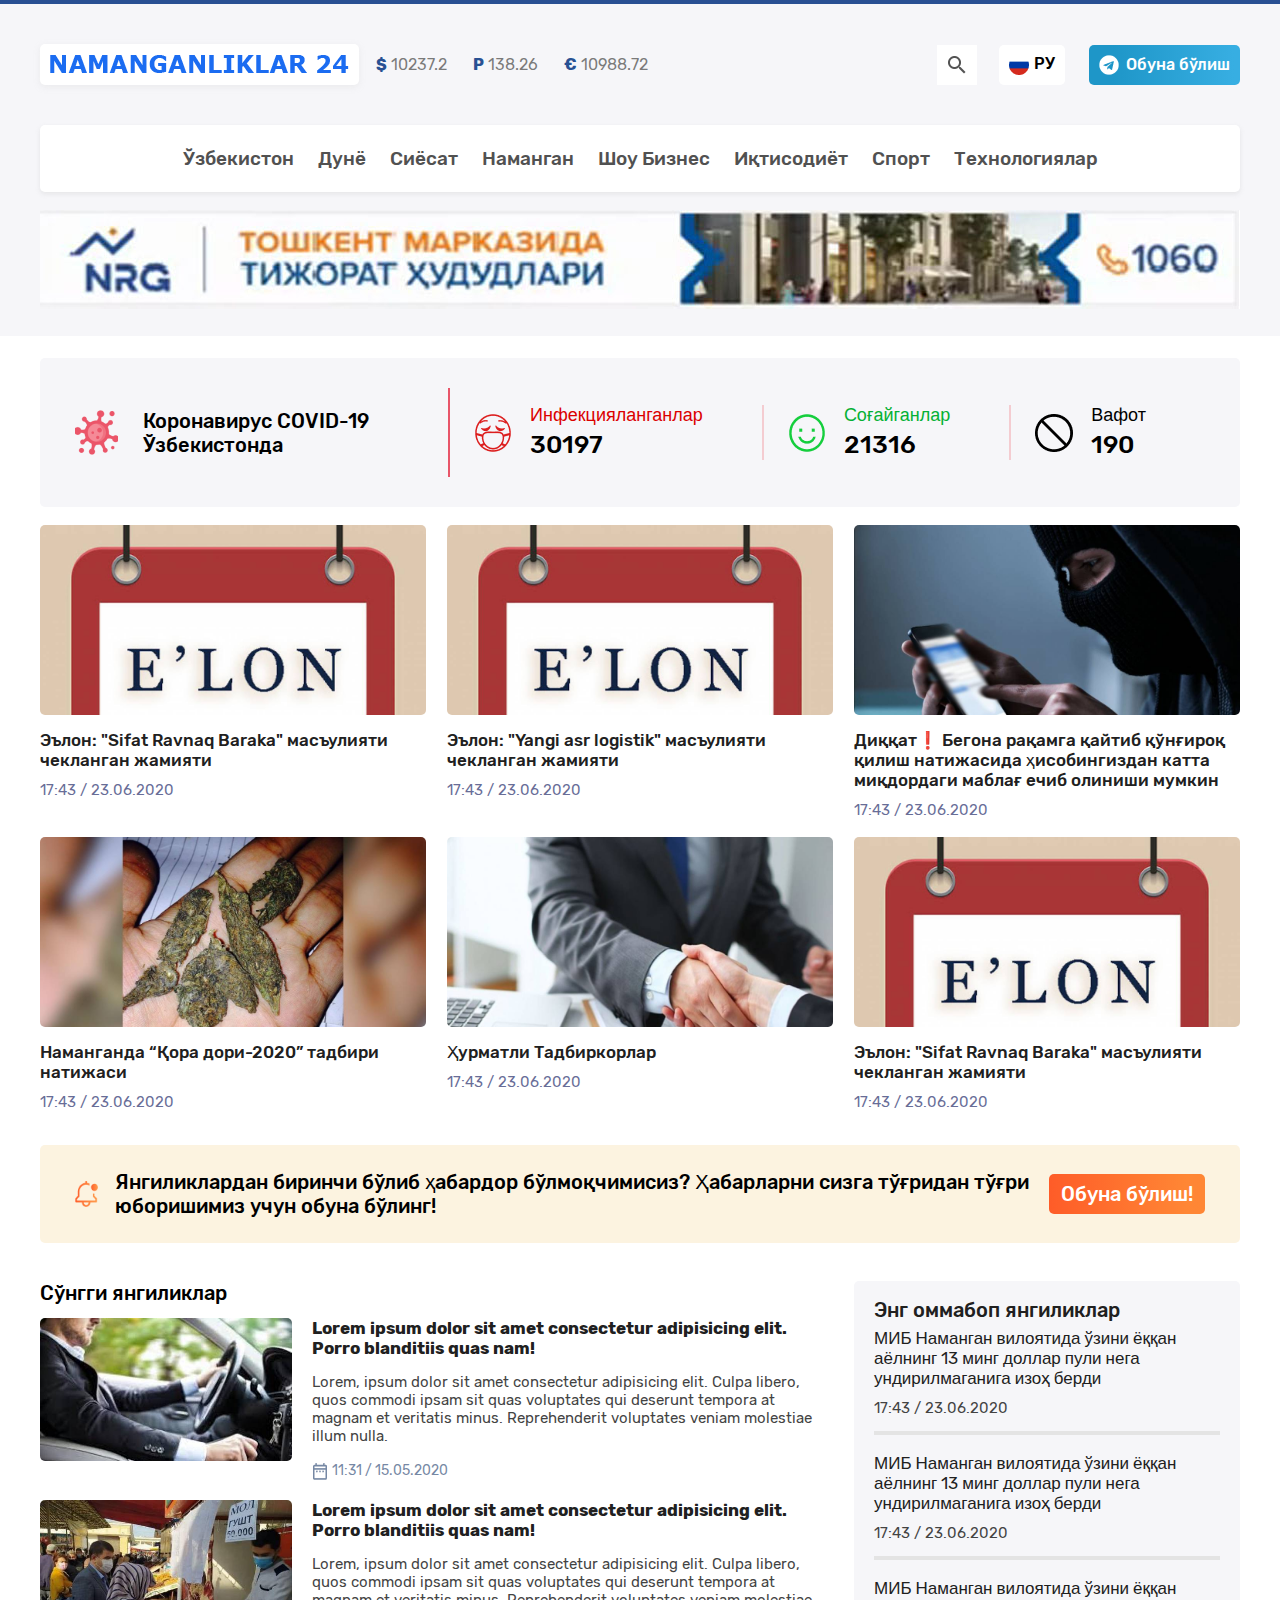
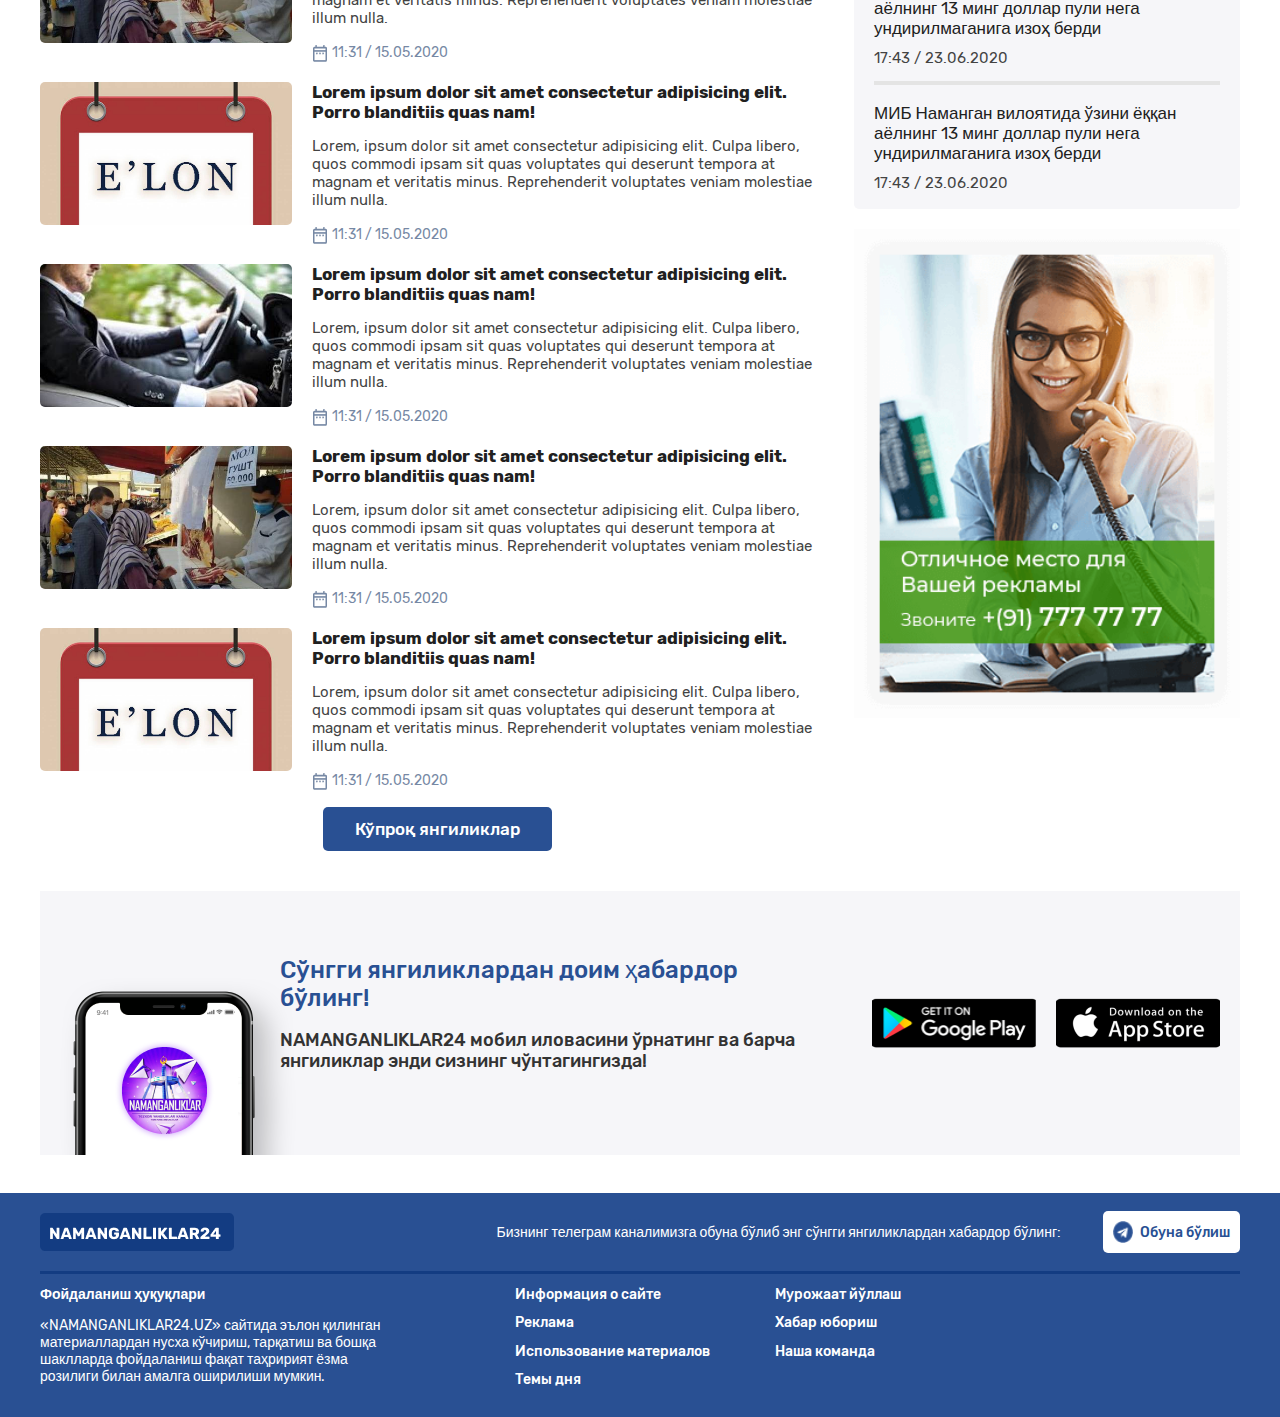
==== commit cbd35cf4: "add" ====
--- a/index.html
+++ b/index.html
@@ -100,7 +100,7 @@
 
 
 	<!-- MAIN-CONTENT -->
-	<div class="main-content">
+	<main class="main-content">
 		<div class="container">
 
 			<!-- COVID-INFO -->
@@ -211,7 +211,7 @@
 								<p class="news-list__text">
 								Lorem, ipsum dolor sit amet consectetur adipisicing elit. Culpa libero, quos commodi ipsam sit quas voluptates qui deserunt tempora at magnam et veritatis minus. Reprehenderit voluptates veniam molestiae illum nulla.</p>
 								<div class="news-list__date-wrapper">
-									<img class="news-list__date-icon" src="img/calendar.svg" alt="icon calendar" width="18" height="20">
+									<img class="news-list__date-icon" src="img/calendar.png" alt="icon calendar" width="18" height="20">
 									<time class="news-list__date" datetime="2020-10-19 20:26">11:31 / 15.05.2020</time>
 								</div>
 							</div>
@@ -229,7 +229,7 @@
 								<p class="news-list__text">
 								Lorem, ipsum dolor sit amet consectetur adipisicing elit. Culpa libero, quos commodi ipsam sit quas voluptates qui deserunt tempora at magnam et veritatis minus. Reprehenderit voluptates veniam molestiae illum nulla.</p>
 								<div class="news-list__date-wrapper">
-									<img class="news-list__date-icon" src="img/calendar.svg" alt="" width="18" height="20">
+									<img class="news-list__date-icon" src="img/calendar.png" alt="" width="18" height="20">
 									<time class="news-list__date" datetime="2020-10-19 20:26">11:31 / 15.05.2020</time>
 								</div>
 							</div>
@@ -251,7 +251,7 @@
 									voluptates qui deserunt tempora at magnam et veritatis minus. Reprehenderit voluptates veniam
 								molestiae illum nulla.</p>
 								<div class="news-list__date-wrapper">
-									<img class="news-list__date-icon" src="img/calendar.svg" alt="" width="18" height="20">
+									<img class="news-list__date-icon" src="img/calendar.png" alt="" width="18" height="20">
 									<time class="news-list__date" datetime="2020-10-19 20:26">11:31 / 15.05.2020</time>
 								</div>
 							</div>
@@ -273,7 +273,7 @@
 									voluptates qui deserunt tempora at magnam et veritatis minus. Reprehenderit voluptates veniam
 								molestiae illum nulla.</p>
 								<div class="news-list__date-wrapper">
-									<img class="news-list__date-icon" src="img/calendar.svg" alt="icon calendar" width="18" height="20">
+									<img class="news-list__date-icon" src="img/calendar.png" alt="icon calendar" width="18" height="20">
 									<time class="news-list__date" datetime="2020-10-19 20:26">11:31 / 15.05.2020</time>
 								</div>
 							</div>
@@ -291,7 +291,7 @@
 								<p class="news-list__text">
 								Lorem, ipsum dolor sit amet consectetur adipisicing elit. Culpa libero, quos commodi ipsam sit quas voluptates qui deserunt tempora at magnam et veritatis minus. Reprehenderit voluptates veniam molestiae illum nulla.</p>
 								<div class="news-list__date-wrapper">
-									<img class="news-list__date-icon" src="img/calendar.svg" alt="" width="18" height="20">
+									<img class="news-list__date-icon" src="img/calendar.png" alt="" width="18" height="20">
 									<time class="news-list__date" datetime="2020-10-19 20:26">11:31 / 15.05.2020</time>
 								</div>
 							</div>
@@ -309,7 +309,7 @@
 								<p class="news-list__text">
 								Lorem, ipsum dolor sit amet consectetur adipisicing elit. Culpa libero, quos commodi ipsam sit quas voluptates qui deserunt tempora at magnam et veritatis minus. Reprehenderit voluptates veniam molestiae illum nulla.</p>
 								<div class="news-list__date-wrapper">
-									<img class="news-list__date-icon" src="img/calendar.svg" alt="" width="18" height="20">
+									<img class="news-list__date-icon" src="img/calendar.png" alt="" width="18" height="20">
 									<time class="news-list__date" datetime="2020-10-19 20:26">11:31 / 15.05.2020</time>
 								</div>
 							</div>
@@ -358,9 +358,22 @@
 						</a>
 					</aside>
 				</div>
-			</div>
+			</div><!-- /LATEST-POPULAR-NEWS -->
+
+			<section class="site-app">
+				<div class="site-app__body">
+					<h2 class="site-app__heading">Сўнгги янгиликлардан доим ҳабардор бўлинг!</h2>
+					<p class="site-app__text">NAMANGANLIKLAR24 мобил иловасини ўрнатинг ва барча янгиликлар энди сизнинг чўнтагингизда!</p>
+				</div>
+				<a class="site-app__link" href="#" target="_blank">
+					<img class="site-app__img" src="img/googleplay.png" alt="link to store" width="164" height="50">
+				</a>
+				<a class="site-app__link" href="#" target="_blank">
+					<img class="site-app__img" src="img/appstore.png" alt="link to store" width="164" height="50">
+				</a>
+			</section>
 		</div>
-	</div>
+	</main>
 
 
 	<!-- SITE-FOOTER -->
--- a/css/style.css
+++ b/css/style.css
@@ -684,6 +684,37 @@
   width: 100%;
   height: 100%;
 }
+/* SITE-APP */
+.site-app {
+  display: flex;
+  flex-wrap: wrap;
+  align-items: center;
+  padding: 65px 20px 65px 240px;
+  background: #f6f6f9 url("../img/phone.png") no-repeat 20px bottom;
+}
+.site-app__body {
+  width: 530px;
+  margin-right: auto;
+}
+.site-app__heading {
+  margin-top: 0;
+  margin-bottom: 10px;
+  font-size: 24px;
+  line-height: 28px;
+  font-weight: 500;
+  color: #295093;
+}
+.site-app__text {
+  font-size: 18px;
+  line-height: 21px;
+  font-weight: 500;
+  color: #333333;
+}
+.site-app__link {
+  display: flex;
+  border-radius: 5px;
+  margin-left: 20px;
+}
 /* SITE-FOOTER */
 .site-footer {
   padding: 18px 0;
@@ -784,7 +815,21 @@
     font-size: 16px;
   }
 }
-@media (max-width: 1160px){
+@media (max-width: 1200px) {
+  .site-app {
+    flex-wrap: wrap;
+    padding-top: 40px;
+    padding-bottom: 40px;
+  }
+  .site-app__body {
+    width: 100%;
+  }
+  .site-app__link {
+    margin-left: 0;
+    margin-right: 20px;
+  }
+}
+@media (max-width: 1160px) {
   .covid-info__heading{
     margin-right: 40px;
   }
@@ -797,7 +842,7 @@
     padding-bottom:0 ;
   }
 }
-@media (max-width: 1060px){
+@media (max-width: 1060px) {
   .covid-info{
     flex-wrap: wrap;
     justify-content: center;
@@ -821,7 +866,7 @@
     padding-right: 30px;
   }
 }
-@media (max-width: 1000px){
+@media (max-width: 1000px) {
   .site-header{
     padding-top: 20px;
   }
@@ -843,8 +888,15 @@
   .popular-news__banner {
     width: 100%;
   }
-}
-@media (max-width: 850px){
+  .news-list {
+    margin-bottom: 40px;
+  }
+  .sidebar-banner__img {
+    width: 100%;
+    height: auto;
+  }
+}
+@media (max-width: 850px) {
   .site-header__top{
     margin-bottom: 20px;
   }
@@ -874,6 +926,20 @@
     font-style: 17px;
     line-height: 20px;
   }
+  .site-app {
+    padding-top: 20px;
+    padding-bottom: 20px;
+    padding-left: 180px;
+    background-size: 150px;
+  }
+  .site-app__heading {
+    font-size: 20px;
+    line-height: 24px;
+  }
+  .site-app__text {
+    font-size: 16px;
+    line-height: 20px;
+  }
   .site-footer__about,
   .site-footer__nav{
     width: 100%;
@@ -885,7 +951,7 @@
     margin-bottom: 20px;
   }
 }
-@media (max-width: 750px){
+@media (max-width: 750px) {
   .page__body{
     margin-top: 82px;
   }
@@ -982,7 +1048,10 @@
   .covid-info__stat:not(:last-child){
     border-bottom: 2px solid #f4ccd1;
   }
-
+  .site-app {
+    padding: 20px;
+    background-image: none;
+  }
   .site-footer__top{
     flex-wrap: wrap;
     align-items: stretch;
@@ -1010,7 +1079,7 @@
     text-align: center;
   }
 }
-@media (max-width: 550px){
+@media (max-width: 550px) {
   .covid-info:before{
     margin-right: 0;
   }
@@ -1036,16 +1105,12 @@
     margin-top: 5px;
     margin-bottom: 5px;
   }
-  .sidebar-banner__img {
-    width: 100%;
-    height: auto;
-  }
-}
-@media (max-width: 500px){
+}
+@media (max-width: 500px) {
   .logo__img{
     width: 220px;
   }
-  .sitenav{
+  .sitenav {
     width: 80%;
   }
   .notifications__header,
@@ -1053,6 +1118,13 @@
     font-size: 15px;
     line-height: 17px;
   }
+  .site-app {
+    justify-content: space-around;
+  }
+  .site-app__link {
+    max-width: 45%;
+    margin: 0;
+  }
   .site-footer__top{
     flex-direction: column;
     align-items: center;
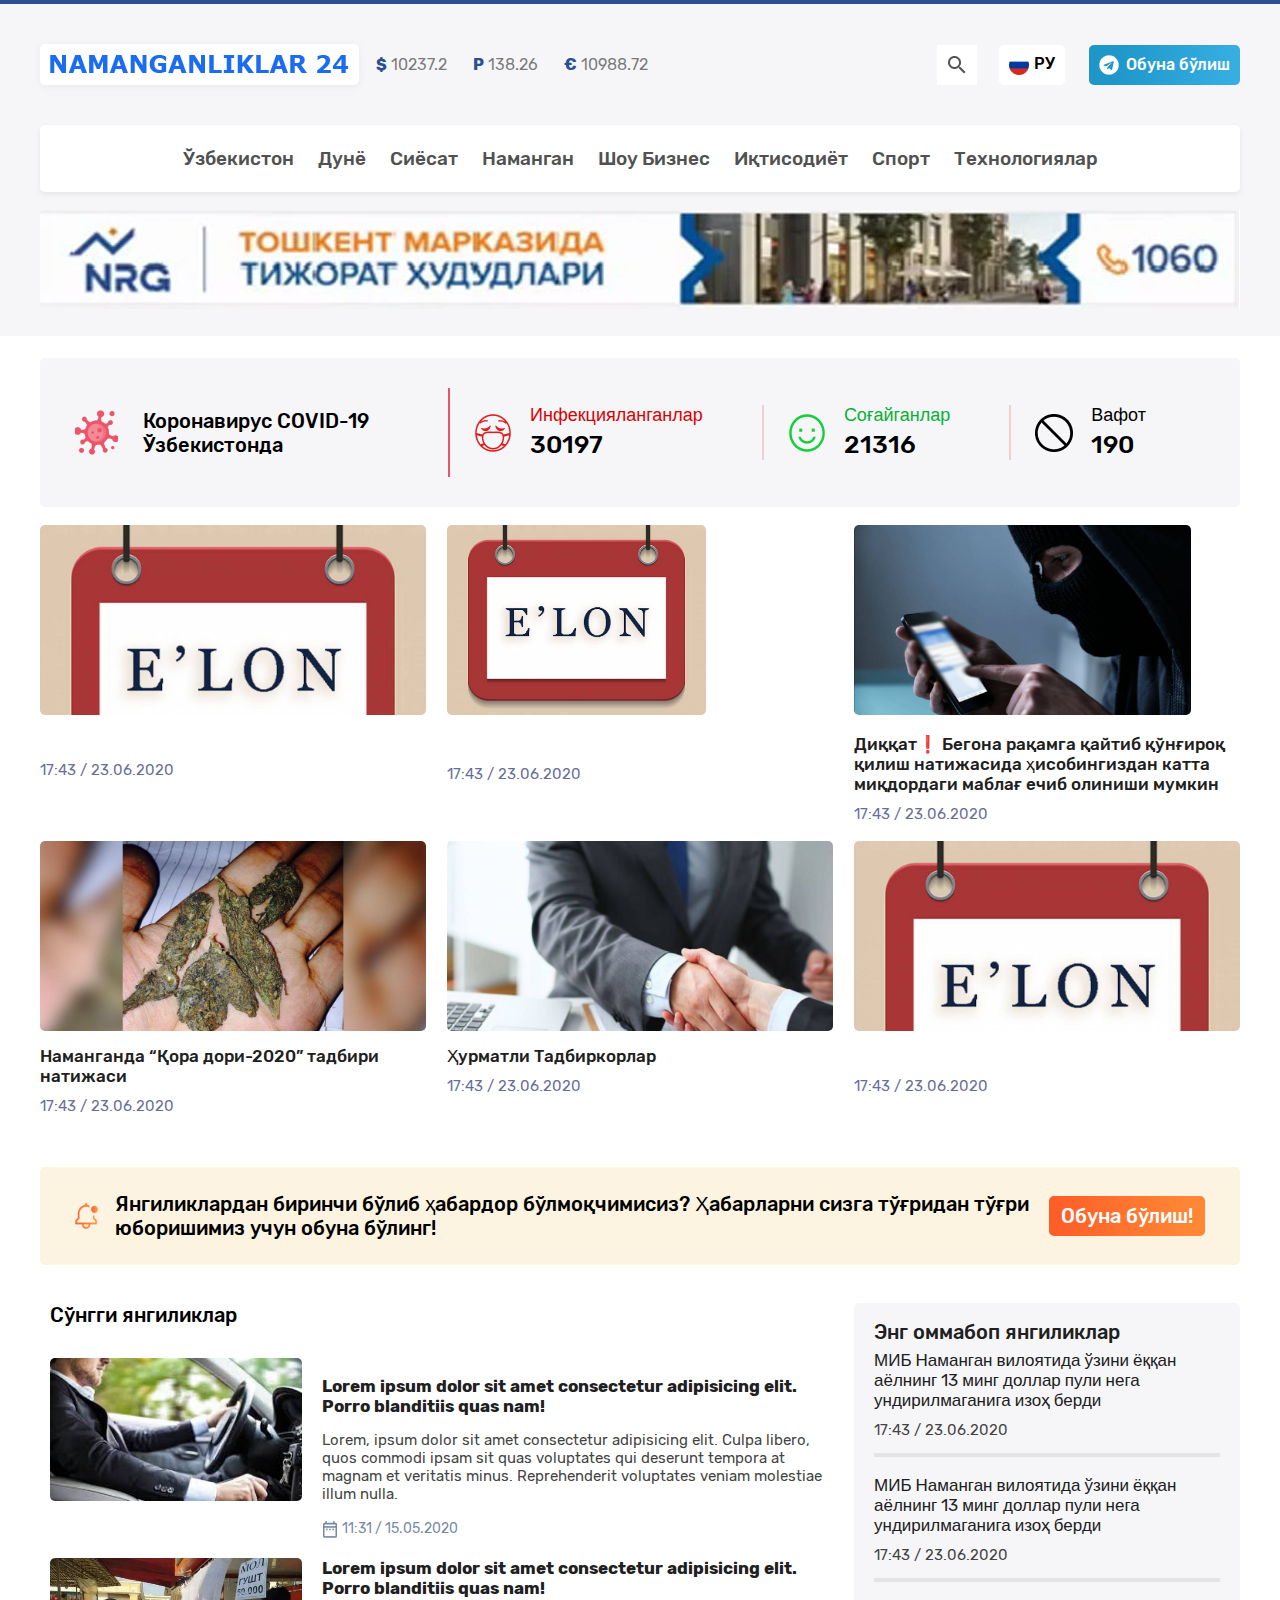
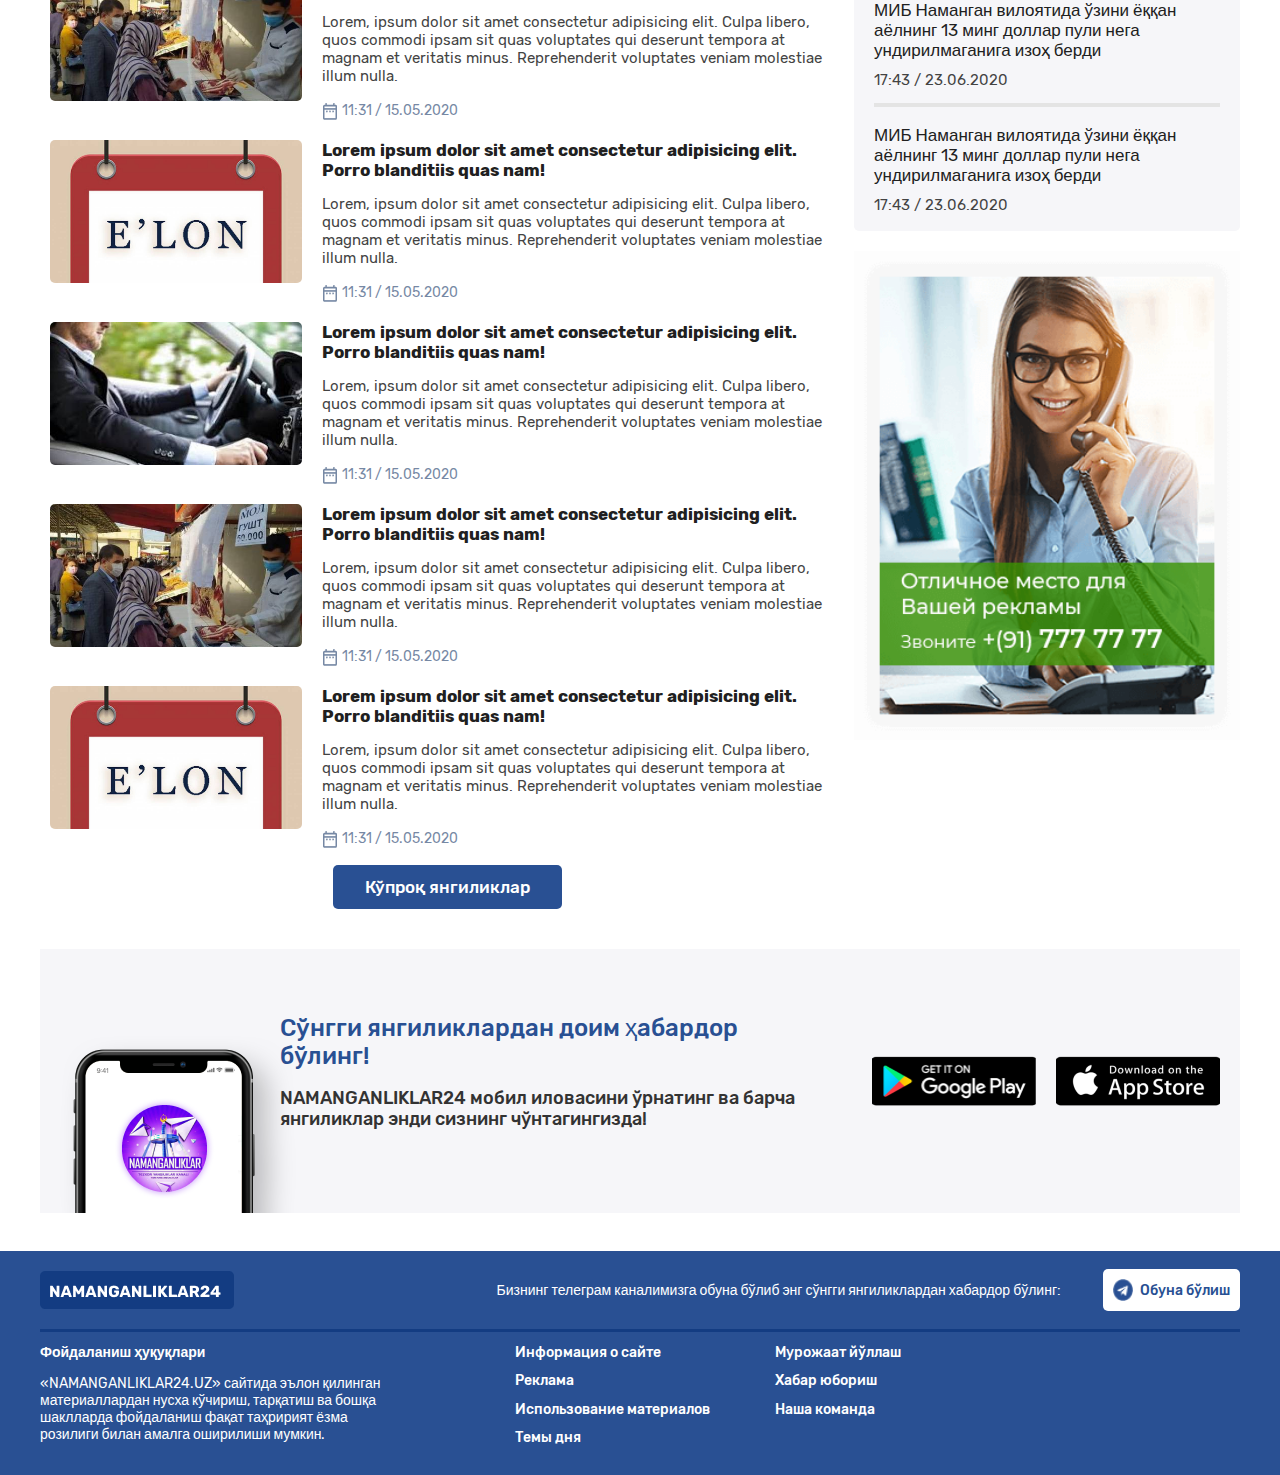
==== commit ae14ad33: "Create article page" ====
--- a/index.html
+++ b/index.html
@@ -2,7 +2,7 @@
 <html class="page" lang="ru">
 <head>
 	<meta charset='utf-8'>
-	<title>Namanganliklar24 yangiliklar sayti</title>
+	<title>Namanganliklar24</title>
 	<meta name='viewport' content='width=device-width, initial-scale=1'>
 	<link rel="stylesheet" href="css/normalize.css">
 	<link rel='stylesheet' href='css/style.css'>
@@ -62,28 +62,28 @@
 			<nav class="sitenav">
 				<ul class="sitenav__list">
 					<li class="sitenav__item">
-						<a class="sitenav__link" href="#">Ўзбекистон</a>
-					</li>
-					<li class="sitenav__item">
-						<a class="sitenav__link" href="#">Дунё</a>
-					</li>
-					<li class="sitenav__item">
-						<a class="sitenav__link" href="#">Сиёсат</a>
-					</li>
-					<li class="sitenav__item">
-						<a class="sitenav__link" href="#">Наманган</a>
-					</li>
-					<li class="sitenav__item">
-						<a class="sitenav__link" href="#">Шоу Бизнес</a>
-					</li>
-					<li class="sitenav__item">
-						<a class="sitenav__link" href="#">Иқтисодиёт</a>
-					</li>
-					<li class="sitenav__item">
-						<a class="sitenav__link" href="#">Спорт</a>
-					</li>
-					<li class="sitenav__item">
-						<a class="sitenav__link" href="#">Технологиялар</a>
+						<a class="sitenav__link" href="list.html">Ўзбекистон</a>
+					</li>
+					<li class="sitenav__item">
+						<a class="sitenav__link" href="list.html">Дунё</a>
+					</li>
+					<li class="sitenav__item">
+						<a class="sitenav__link" href="list.html">Сиёсат</a>
+					</li>
+					<li class="sitenav__item">
+						<a class="sitenav__link" href="list.html">Наманган</a>
+					</li>
+					<li class="sitenav__item">
+						<a class="sitenav__link" href="list.html">Шоу Бизнес</a>
+					</li>
+					<li class="sitenav__item">
+						<a class="sitenav__link" href="list.html">Иқтисодиёт</a>
+					</li>
+					<li class="sitenav__item">
+						<a class="sitenav__link" href="list.html">Спорт</a>
+					</li>
+					<li class="sitenav__item">
+						<a class="sitenav__link" href="list.html">Технологиялар</a>
 					</li>
 				</ul>
 			</nav>
@@ -137,7 +137,7 @@
 							<img class="news-grid__img" width="386" height="190" src="img/grid/elon-img.jpg" srcset="img/grid/elon-img.jpg 1x, img/grid/elon-img@2x.jpg 2x," alt="elon">
 						</div>
 						<h3 class="news-grid__heading">
-							<a class="news-grid__link" href="#">Эълон: "Sifat Ravnaq Baraka" масъулияти чекланган жамияти</a>
+							<a class="news-grid__link" href="article.htmlн: "Sifat Ravnaq Baraka" масъулияти чекланган жамияти</a>
 						</h3>
 						<time class="news-grid__date" datetime="2020-10-19 20:26">17:43 / 23.06.2020 </time>
 					</li>
@@ -146,7 +146,7 @@
 							<img class="news-grid__img" width="386" height="190" src="img/grid/elon-img2.jpg" srcset="img/grid/elon-img2.jpg 1x, img/grid/elon-img2@2x.jpg 2x," alt="elon">
 						</div>
 						<h3 class="news-grid__heading">
-							<a class="news-grid__link" href="#">Эълон: "Yangi asr logistik" масъулияти чекланган жамияти</a>
+							<a class="news-grid__link" href="article.htmlн: "Yangi asr logistik" масъулияти чекланган жамияти</a>
 						</h3>
 						<time class="news-grid__date" datetime="2020-10-19 20:26">17:43 / 23.06.2020 </time>
 					</li>
@@ -155,7 +155,7 @@
 							<img class="news-grid__img" width="386" height="190" src="img/grid/telifon-xafsizligi.jpg" srcset="img/grid/telifon-xafsizligi.jpg 1x, img/grid/telifon-xafsizligi@2x.jpg 2x," alt="elon">
 						</div>
 						<h3 class="news-grid__heading">
-							<a class="news-grid__link" href="#">Диққат❗️ Бегона рақамга қайтиб қўнғироқ қилиш натижасида ҳисобингиздан катта миқдордаги маблағ ечиб олиниши мумкин</a>
+							<a class="news-grid__link" href="article.html">Диққат❗️ Бегона рақамга қайтиб қўнғироқ қилиш натижасида ҳисобингиздан катта миқдордаги маблағ ечиб олиниши мумкин</a>
 						</h3>
 						<time class="news-grid__date" datetime="2020-10-19 20:26">17:43 / 23.06.2020 </time>
 					</li>
@@ -164,7 +164,7 @@
 							<img class="news-grid__img" width="386" height="190" src="img/grid/namangan-qora-dori.jpg" srcset="img/grid/namangan-qora-dori.jpg 1x, img/grid/namangan-qora-dori@2x.jpg 2x," alt="elon">
 						</div>
 						<h3 class="news-grid__heading">
-							<a class="news-grid__link" href="#">Наманганда “Қора дори-2020” тадбири натижаси</a>
+							<a class="news-grid__link" href="article.html">Наманганда “Қора дори-2020” тадбири натижаси</a>
 						</h3>
 						<time class="news-grid__date" datetime="2020-10-19 20:26">17:43 / 23.06.2020 </time>
 					</li>
@@ -173,7 +173,7 @@
 							<img class="news-grid__img" width="386" height="190" src="img/grid/tadbirkor-uz.jpg" srcset="img/grid/tadbirkor-uz.jpg 1x, img/grid/tadbirkor-uz@2x.jpg 2x," alt="elon">
 						</div>
 						<h3 class="news-grid__heading">
-							<a class="news-grid__link" href="#">Ҳурматли Тадбиркорлар</a>
+							<a class="news-grid__link" href="article.html">Ҳурматли Тадбиркорлар</a>
 						</h3>
 						<time class="news-grid__date" datetime="2020-10-19 20:26">17:43 / 23.06.2020 </time>
 					</li>
@@ -182,7 +182,7 @@
 							<img class="news-grid__img" width="386" height="190" src="img/grid/elon-img.jpg" srcset="img/grid/elon-img.jpg 1x, img/grid/elon-img@2x.jpg 2x," alt="elon">
 						</div>
 						<h3 class="news-grid__heading">
-							<a class="news-grid__link" href="#">Эълон: "Sifat Ravnaq Baraka" масъулияти чекланган жамияти</a>
+							<a class="news-grid__link" href="article.htmlн: "Sifat Ravnaq Baraka" масъулияти чекланган жамияти</a>
 						</h3>
 						<time class="news-grid__date" datetime="2020-10-19 20:26">17:43 / 23.06.2020 </time>
 					</li>
@@ -197,6 +197,7 @@
 
 			<!-- LATEST-POPULAR-NEWS -->
 			<div class="latest-popular-news">
+				<!-- NEWS-LIST -->
 				<section class="news-list">
 					<h2 class="news-list__heading">Сўнгги янгиликлар</h2>
 					<ul class="news-list__list">
@@ -318,7 +319,7 @@
 					<div class="news-list__more-wrapper">
 						<button class="button" type="button">Кўпроқ янгиликлар</button>
 					</div>
-				</section>
+				</section><!-- /NEWS-LIST -->
 
 				<div class="popular-news__banner">
 				<!-- POPULAR-NEWS -->
@@ -360,6 +361,7 @@
 				</div>
 			</div><!-- /LATEST-POPULAR-NEWS -->
 
+			<!-- SITE-APP -->
 			<section class="site-app">
 				<div class="site-app__body">
 					<h2 class="site-app__heading">Сўнгги янгиликлардан доим ҳабардор бўлинг!</h2>
--- a/css/style.css
+++ b/css/style.css
@@ -278,7 +278,8 @@
   text-decoration: none;
   transition: color 0.3s ease;
 }
-.sitenav__link:hover{
+.sitenav__link:hover,
+.sitenav__item--active .sitenav__link{
   color: #295091;
 }
 /* TOP-BANNER */
@@ -377,6 +378,14 @@
 /* NEWS-GRID */
 .news-grid {
   margin-bottom: 16px;
+}
+.news-grid__title {
+  margin-top: 0;
+  margin-bottom: 15px;
+  font-size: 20px;
+  line-height: 24px;
+  font-weight: 500;
+  color: #000;
 }
 .news-grid__list{
   display: flex;
@@ -784,12 +793,70 @@
   color: #fff;
   text-decoration: none;
 }
-.site-footer__nav-link:hover{
+.site-footer__nav-link:hover {
   text-decoration: underline;
 }
+/* ARTICLE */
+.article {
+  width: 794px;
+  border-bottom: 2px solid #ebebeb;
+}
+.article-title {
+  margin-top: 0;
+  margin-bottom: 13px;
+  font-size: 24px;
+  line-height: 28px;
+  font-weight: 500;
+  color: #000;
+}
+.article__date-wrapper {
+  display: flex;
+  align-items: center;
+  margin-bottom: 14px;
+}
+.article__date-icon {
+  margin-right: 5px;
+}
+.article__date {
+  display: block;
+  color: #686d97;
+}
+.article__img {
+  width: 100%;
+  margin-bottom: 17px;
+}
+.article__body {
+  margin-bottom: 35px;
+  font-weight: "Roboto", "Arial", sans-serif;
+  font-size: 18px;
+  line-height: 21px;
+  color: #000;
+}
+.article__body p:first-child {
+  margin-top: 0;
+}
+.article__tags {
+  display: flex;
+  flex-wrap: wrap;
+  padding: 0;
+  margin-top: 0;
+  margin-bottom: 20px;
+  list-style-type: none;
+  font-size: 18px;
+  line-height: 21px;
+}
+.article__tags-item {
+  margin-right: 20px;
+}
+.article__tags-link {
+  color: #28508e;
+  text-decoration: none;
+}
+
 /* MEDIA QUERIES */
 @media (max-width: 1240px) {
-  .news-list {
+  .news-list,
+  .article {
     width: calc(794 / 1240 * 100%);
   }
   .news-list__item {
@@ -894,6 +961,10 @@
   .sidebar-banner__img {
     width: 100%;
     height: auto;
+  }
+  .article {
+    width: 100%;
+    margin-bottom: 30px;
   }
 }
 @media (max-width: 850px) {
